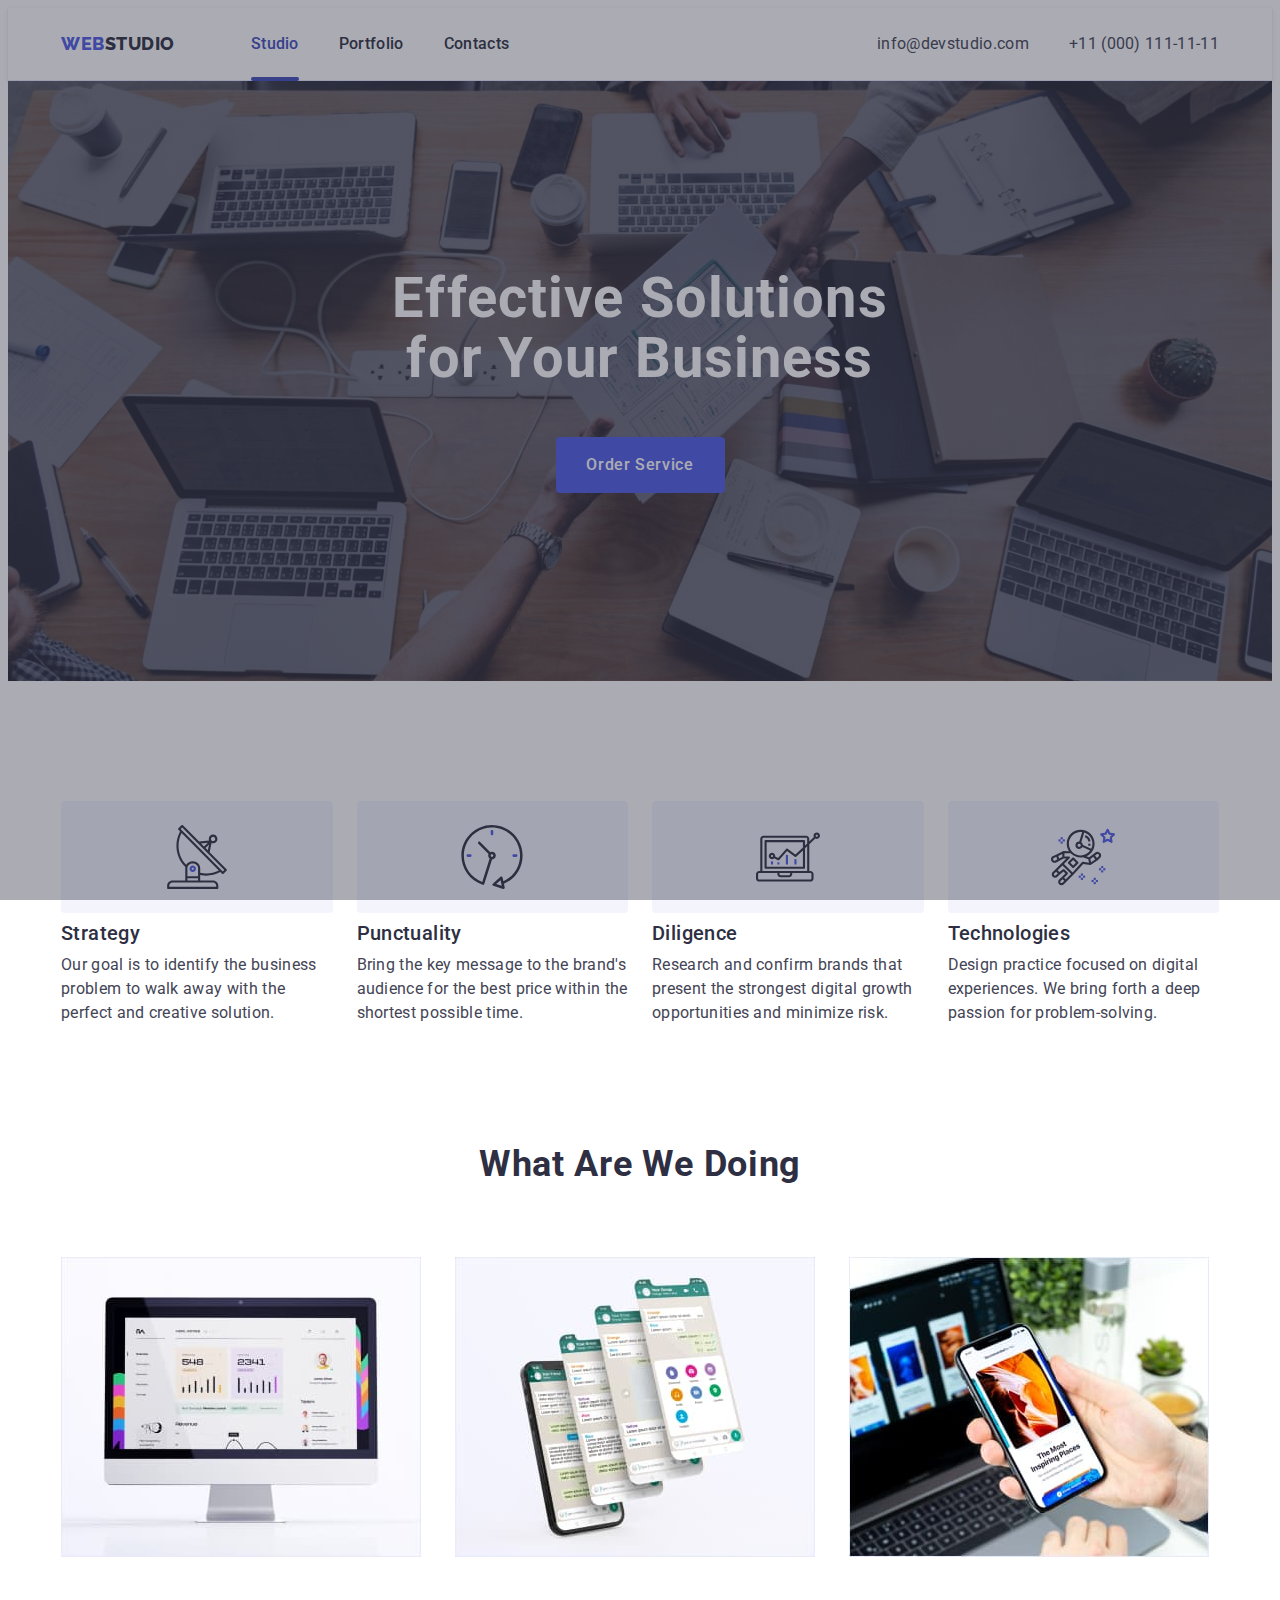
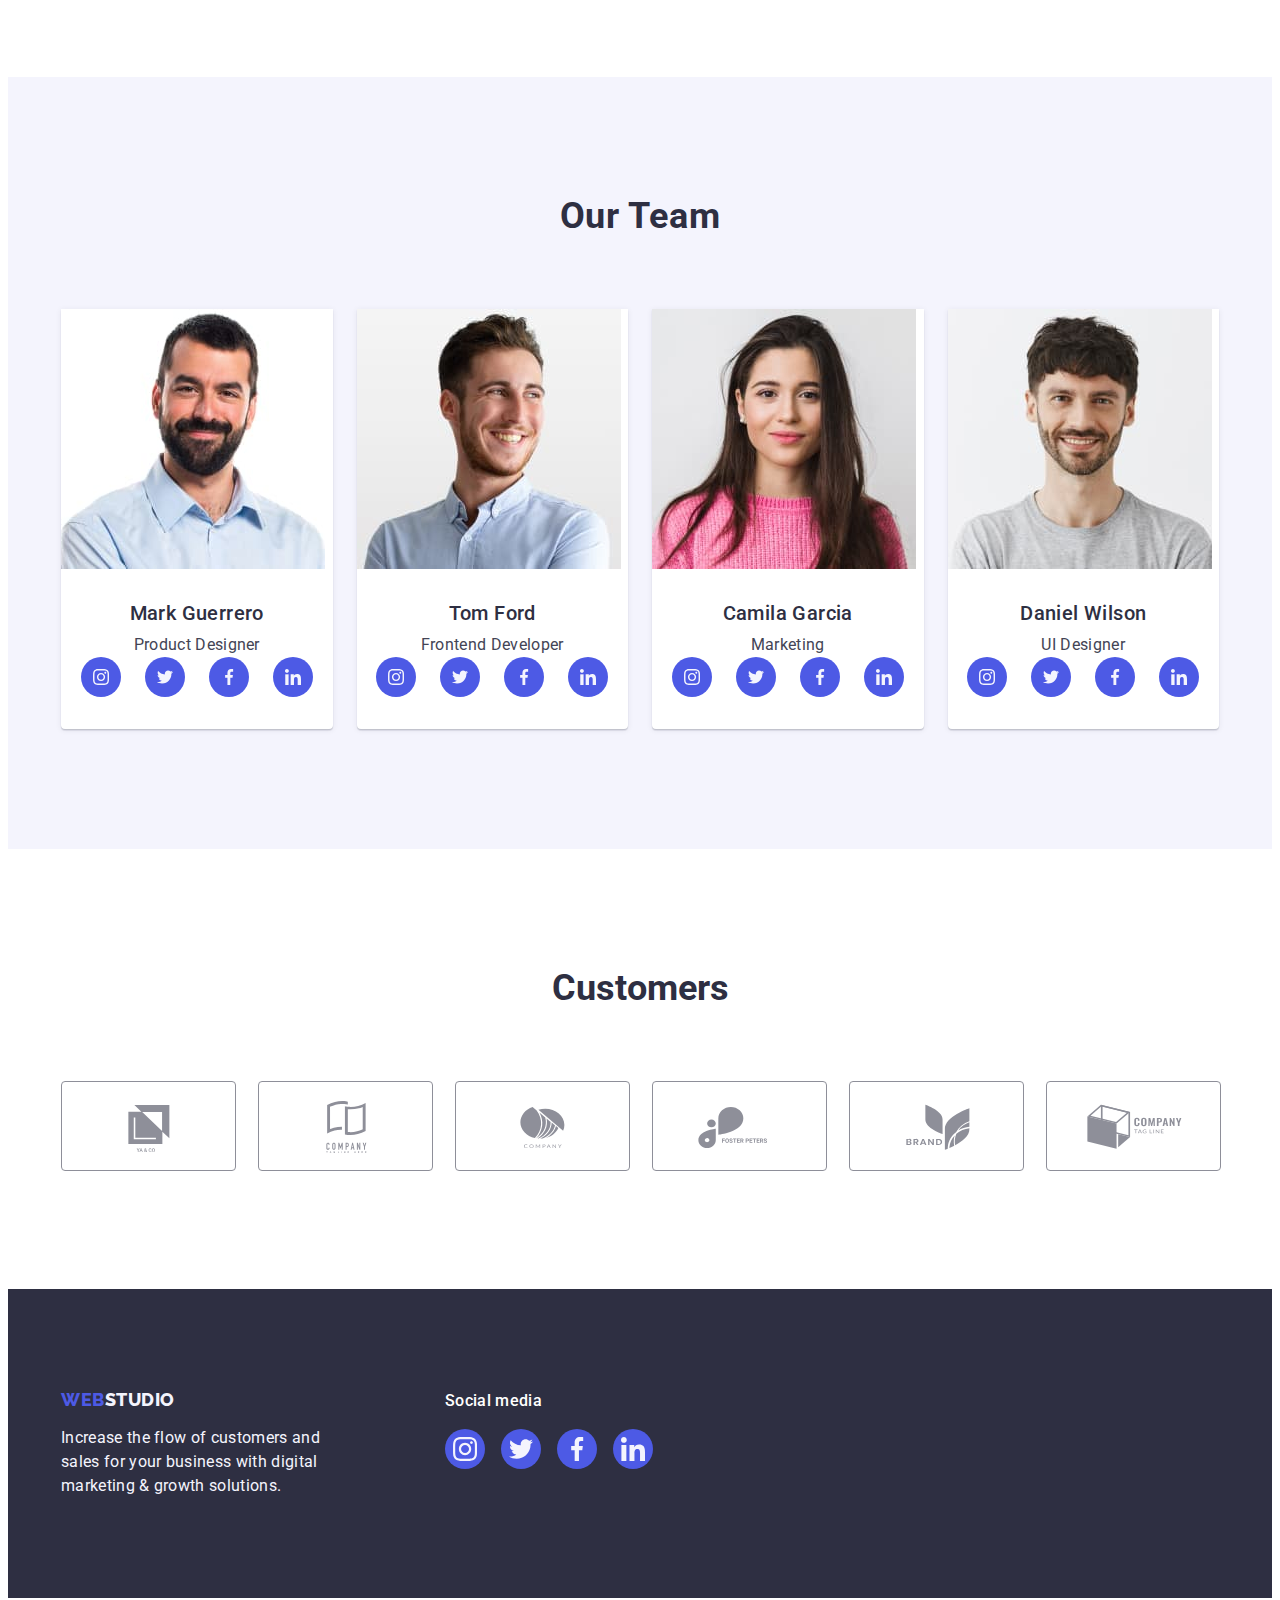
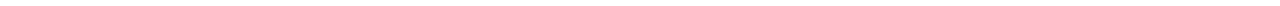
==== index.html @ a1dbe97d "save" ====
<!DOCTYPE html>
<html lang="en">

<head>
    <meta charset="UTF-8">
    <meta name="viewport" content="width=device-width, initial-scale=1.0">
    <link rel="stylesheet" href="https://cdnjs.cloudflare.com/ajax/libs/modern-normalize/2.0.0/modern-normalize.min.css"
        integrity="sha512-4xo8blKMVCiXpTaLzQSLSw3KFOVPWhm/TRtuPVc4WG6kUgjH6J03IBuG7JZPkcWMxJ5huwaBpOpnwYElP/m6wg=="
        crossorigin="anonymous" referrerpolicy="no-referrer" />
    <link rel="stylesheet" href="./css/styles.css" type="text/css">
    <link rel="preconnect" href="https://fonts.googleapis.com">
    <link rel="preconnect" href="https://fonts.gstatic.com" crossorigin>
    <link
        href="https://fonts.googleapis.com/css2?family=Raleway:wght@800&family=Roboto:wght@400;500;700;900&display=swap"
        rel="stylesheet">
    <title>Homework1</title>
</head>

<body class="body">
    <header class="header">
        <div class="div container">
            <nav class="nav">
                <a class="logotype link" href="./index.html">Web<span class="spantwo">Studio</span>
                </a>
                <ul class="list menu">
                    <li><a class="studio link current" href="./index.html">Studio</a></li>
                    <li><a class="headerlink link " href="./portfolio.html">Portfolio</a></li>
                    <li><a class="headerlink link" href="">Contacts</a></li>
                </ul>
            </nav>
            <address class="address">
                <ul class="connection list">
                    <li><a class="mail link" href="mailto:info@devstudio.com">info@devstudio.com</a></li>
                    <li><a class="mail link" href="tel:+110001111111">+11 (000) 111-11-11</a></li>
                </ul>
            </address>
        </div>
    </header>
    <main>
        <section class="sectionone">
            <div class="container">
                <h1 class="titleone">Effective Solutions
                    for Your Business</h1>
                <button class="button" type="submit" data-modal-open> Order Service</button>
            </div>
        </section>
        <section class="sectiontwo">
            <div class="container">
                <h2 class="visually-hidden"> Action plan</h2>
                <ul class="planlist list">
                    <li class="listone">
                        <div class="divtwo">
                            <svg class="svg" width="64" height="64">
                                <use href="./images/icons.svg#icon-antenna-1"></use>
                            </svg>
                        </div>
                        <h3 class="titletwo">Strategy</h3>
                        <p class="listparagraph">Our goal is to identify the business
                            problem to walk away with the perfect and
                            creative solution. </p>
                    </li>

                    <li class="listone">
                        <div class="divtwo">
                            <svg class="svg" width="64" height="64">
                                <use href="./images/icons.svg#icon-clock-1"></use>
                            </svg>
                        </div>
                        <h3 class="titletwo">Punctuality</h3>
                        <p class="listparagraph">Bring the key message to the brand's audience for the
                            best price within the shortest possible time.</p>
                    </li>

                    <li class="listone">
                        <div class="divtwo">
                            <svg class="svg" width="64" height="64">
                                <use href="./images/icons.svg#icon-diagram-1"></use>
                            </svg>
                        </div>
                        <h3 class="titletwo">Diligence</h3>
                        <p class="listparagraph">Research and confirm brands that present
                            the strongest digital growth opportunities
                            and minimize risk.</p>
                    </li>

                    <li class="listone">
                        <div class="divtwo">
                            <svg class="svg" width="64" height="64">
                                <use href="./images/icons.svg#icon-astronaut-1"></use>
                            </svg>
                        </div>
                        <h3 class="titletwo">Technologies</h3>
                        <p class="listparagraph">Design practice focused on digital experiences.
                            We bring forth a deep passion for problem-solving.</p>
                    </li>
                </ul>
            </div>
        </section>
        <section class="sectionthree">
            <div class="container">
                <h2 class="team">What are we doing</h2>
                <ul class="planlist list">
                    <li class="listik"><img class="img" src="./images/img1.jpg" alt="A description of what we do"
                            width="360" height="300"></li>
                    <li class="listik"><img class="img" src="./images/img2.jpg" alt="A description of what we do"
                            width="360" height="300"></li>
                    <li class="listik"><img class="img" src="./images/img3.jpg" alt="A description of what we do"
                            width="360" height="300"></li>
                </ul>
            </div>
        </section>
        <section class="sectionfour">
            <div class="container">
                <h2 class="team">Our Team</h2>
                <ul class="planlist list">
                    <li class="listitemtwo">
                        <img class="img" src="./images/MarkGuerrero.jpg" alt="Product Designer" width="264">
                        <div class="workers">

                            <h3 class="titlethree">Mark Guerrero</h3>
                            <p class="listparagraphtwo">Product Designer</p>
                            <ul class="sone">
                                <li class="soneone"> <a class="sonelink" href=""><svg class="sonesvg" height="16"
                                            width="16">
                                            <use href="./images/icons.svg#icon-instagram-2"></use>
                                        </svg></a></li>
                                <li class="soneone"> <a class="sonelink" href=""><svg class="sonesvg" height="16"
                                            width="16">
                                            <use href="./images/icons.svg#icon-twitter-1"></use>
                                        </svg></a></li>
                                <li class="soneone"> <a class="sonelink" href=""><svg class="sonesvg" height="16"
                                            width="16">
                                            <use href="./images/icons.svg#icon-facebook-1"></use>
                                        </svg></a></li>
                                <li class="soneone"> <a class="sonelink" href=""><svg class="sonesvg" height="16"
                                            width="16">
                                            <use href="./images/icons.svg#icon-linkedin-1"></use>
                                        </svg></a></li>
                            </ul>
                        </div>
                    </li>
                    <li class="listitemtwo">
                        <img class="img" src="./images/TomFord.jpg" alt="Frontend Developer" width="264">
                        <div class="workers">
                            <h3 class="titlethree">Tom Ford</h3>
                            <p class="listparagraphtwo"> Frontend Developer</p>
                            <ul class="sone">
                                <li class="soneone"> <a class="sonelink" href=""><svg class="sonesvg" height="16"
                                            width="16">
                                            <use href="./images/icons.svg#icon-instagram-2"></use>
                                        </svg></a></li>
                                <li class="soneone"> <a class="sonelink" href=""><svg class="sonesvg" height="16"
                                            width="16">
                                            <use href="./images/icons.svg#icon-twitter-1"></use>
                                        </svg></a></li>
                                <li class="soneone"> <a class="sonelink" href=""><svg class="sonesvg" height="16"
                                            width="16">
                                            <use href="./images/icons.svg#icon-facebook-1"></use>
                                        </svg></a></li>
                                <li class="soneone"> <a class="sonelink" href=""><svg class="sonesvg" height="16"
                                            width="16">
                                            <use href="./images/icons.svg#icon-linkedin-1"></use>
                                        </svg></a></li>
                            </ul>
                        </div>
                    </li>
                    <li class="listitemtwo">
                        <img class="img" src="./images/CamilaGarcia.jpg" alt="Marketing" width="264">
                        <div class="workers">
                            <h3 class="titlethree">Camila Garcia</h3>
                            <p class="listparagraphtwo">Marketing</p>
                            <ul class="sone">
                                <li class="soneone"> <a class="sonelink" href=""><svg class="sonesvg" height="16"
                                            width="16">
                                            <use href="./images/icons.svg#icon-instagram-2"></use>
                                        </svg></a></li>
                                <li class="soneone"> <a class="sonelink" href=""><svg class="sonesvg" height="16"
                                            width="16">
                                            <use href="./images/icons.svg#icon-twitter-1"></use>
                                        </svg></a></li>
                                <li class="soneone"> <a class="sonelink" href=""><svg class="sonesvg" height="16"
                                            width="16">
                                            <use href="./images/icons.svg#icon-facebook-1"></use>
                                        </svg></a></li>
                                <li class="soneone"> <a class="sonelink" href=""><svg class="sonesvg" height="16"
                                            width="16">
                                            <use href="./images/icons.svg#icon-linkedin-1"></use>
                                        </svg></a></li>
                            </ul>
                        </div>
                    </li>
                    <li class="listitemtwo">
                        <img class="img" src="./images/DanielWilson.jpg" alt="UI Designer" width="264">
                        <div class="workers">
                            <h3 class="titlethree">Daniel Wilson</h3>
                            <p class="listparagraphtwo">UI Designer</p>
                            <ul class="sone">
                                <li class="soneone"> <a class="sonelink" href=""><svg class="sonesvg" height="16"
                                            width="16">
                                            <use href="./images/icons.svg#icon-instagram-2"></use>
                                        </svg></a></li>
                                <li class="soneone"> <a class="sonelink" href=""><svg class="sonesvg" height="16"
                                            width="16">
                                            <use href="./images/icons.svg#icon-twitter-1"></use>
                                        </svg></a></li>
                                <li class="soneone"> <a class="sonelink" href=""><svg class="sonesvg" height="16"
                                            width="16">
                                            <use href="./images/icons.svg#icon-facebook-1"></use>
                                        </svg></a></li>
                                <li class="soneone"> <a class="sonelink" href=""><svg class="sonesvg" height="16"
                                            width="16">
                                            <use href="./images/icons.svg#icon-linkedin-1"></use>
                                        </svg></a></li>
                            </ul>
                        </div>
                    </li>
                </ul>
            </div>

        </section>
        <section class="section">
            <div class="container">
                <h2 class="cust">Customers</h2>
                <ul class="custul">
                    <li class="custlist"><a class="custlink" href=""> <svg class="custsvg" width="104" height="56">
                                <use href="./images/icons.svg#icon-Logo1"></use>
                            </svg></a>
                    </li>
                    <li class="custlist"><a class="custlink" href=""><svg class="custsvg" width="104" height="56">
                            <use href="./images/icons.svg#icon-Logo2"></use></svg>
                        </a>

                    </li>
                    <li class="custlist"><a class="custlink" href=""><svg class="custsvg" width="104" height="56">
                                <use href="./images/icons.svg#icon-Logo3"></use>
                            </svg></a>

                    </li>
                    <li class="custlist"><a class="custlink" href=""><svg class="custsvg" width="104" height="56">
                                <use href="./images/icons.svg#icon-Logo"></use>
                            </svg></a>

                    </li>
                    <li class="custlist"><a class="custlink" href=""><svg class="custsvg" width="104" height="56">
                        <use href="./images/icons.svg#icon-Logo5"></use>
                    </svg></a>
                      
                    </li>
                    <li class="custlist"><a class="custlink" href=""><svg class="custsvg" width="104" height="56">
                        <use href="./images/icons.svg#icon-Logo6"></use>
                    </svg></a>
                        
                    </li>
                </ul>
            </div>
        </section>
    </main>

    <footer class="foterstyle">
        <div class="foterdiv container ">
            <div class="okean">
            <a class="logotypetwo  link" href="./index.html">Web<span class="span">Studio</span></a>
            <p class="paragraph"> Increase the flow of customers and sales for your business with digital marketing &
                growth
                solutions.</p>
            </div>
        <div>
            <p class="meduza">Social media</p>
            <ul class="soneul">
                <li class="soneone"> <a class="sonelinktwo" href=""><svg class="sonesvg" height="24"
                            width="24">
                            <use href="./images/icons.svg#icon-instagram-2"></use>
                        </svg></a></li>
                <li class="soneone"> <a class="sonelinktwo" href=""><svg class="sonesvg" height="24"
                            width="24">
                            <use href="./images/icons.svg#icon-twitter-1"></use>
                        </svg></a></li>
                <li class="soneone"> <a class="sonelinktwo" href=""><svg class="sonesvg" height="24"
                            width="24">
                            <use href="./images/icons.svg#icon-facebook-1"></use>
                        </svg></a></li>
                <li class="soneone"> <a class="sonelinktwo" href=""><svg class="sonesvg" height="24"
                            width="24">
                            <use href="./images/icons.svg#icon-linkedin-1"></use>
                        </svg></a></li>
            </ul>
        </div>
    </div>
    </footer>
    <div class="divscript is-hiden" data-modal>
        <div class="modalwindow"></div>
    
</div>
</body>
<script src="./js/modal.js"></script>
</html>
---- css/styles.css ----
:root {
    --background-color: #FFFFFF;
}

.current::after {
    width: 100%;
    content: '';
    position: absolute;
    left: 0;
    bottom: -1px;
    height: 4px;
    background-color: #404bbf;
    border-radius: 2px;
}

div {
    padding: 0;
    margin: 0;
}

ul {
    padding: 0;
    margin: 0;
}

p {
    margin: 0;
}

h1 {
    margin: 0;
}

h2 {
    margin: 0;
}

h3 {
    margin: 0;
}

.body {
    background-color: #FFFFFF;
    color: #434455;
    font-family: "Roboto", sans-serif;
}

.foterstyle {
    background-color: #2e2f42;
    padding: 100px 0;
}

.logotype {
    font-size: 18px;
    font-style: normal;
    font-weight: 800;
    line-height: 1.17;
    letter-spacing: 0.03em;
    text-transform: uppercase;
    color: #4d5ae5;
    font-family: "Raleway", sans-serif;
    margin-right: 76px;
    position: relative;
}

.sectionone {
    background-color: #2e2f42;
    padding: 188px 0 188px;
    background-image: linear-gradient(rgba(46, 47, 66, 0.7), rgba(46, 47, 66, 0.7)), url(../images/officephoto.jpg);
    max-width: 1440px;
    background-repeat: no-repeat;
    background-position: center;
    background-size: cover;
    margin: 0 auto;


}

.titleone {
    font-size: 56px;
    font-style: normal;
    line-height: 1.07;
    letter-spacing: 0.02em;
    text-align: center;
    color: #ffffff;
    max-width: 496px;
    margin: 0 auto;
}

.button {
    background-color: #4d5ae5;
    font-weight: 500;
    font-size: 16px;
    line-height: 1.5;
    letter-spacing: 0.04em;
    color: #ffffff;
    cursor: pointer;
    font-family: "Roboto", sans-serif;
    display: block;
    min-width: 169px;
    height: 56px;
    border: none;
    border-radius: 4px;
    margin: 0 auto;
    margin-top: 48px;
    transition: background-color 250ms cubic-bezier(0.4, 0, 0.2, 1);


}

.button:hover {
    background-color: #404BBF
}

.button:focus {
    background-color: #404BBF
}


.titletwo {

    font-weight: 500;
    font-size: 20px;
    line-height: 1.2;
    letter-spacing: 0.02em;
    color: #2e2f42;
    margin-bottom: 8px;
}

.titlethree {
    font-weight: 500;
    font-size: 20px;
    line-height: 1.2;
    letter-spacing: 0.02em;
    color: #2e2f42;
    text-transform: capitalize;
    text-align: center;
    margin-bottom: 8px;
}

.divtwo {
    display: flex;
    align-items: center;
    justify-content: center;
    height: 112px;
    background-color: #f4f4fd;
    border-radius: 4px;
    margin-bottom: 8px;
}



.listparagraph {
    line-height: 1.5;
    letter-spacing: 0.02em;
    color: #434455;
    text-align: left;

}

.team {

    font-size: 36px;
    line-height: 1.11;
    text-align: center;
    letter-spacing: 0.02em;
    color: #2e2f42;
    text-transform: capitalize;
    margin-bottom: 72px;
}

.sectionfour {
    background-color: #F4F4FD;
    padding: 120px 0;
}

.listitemtwo {
    background-color: #ffffff;
    flex-basis: calc((100% - 72px) / 4);
    border-radius: 0px 0px 4px 4px;
    box-shadow: 0px 1px 6px rgba(46, 47, 66, 0.08), 0px 1px 1px rgba(46, 47, 66, 0.16), 0px 2px 1px rgba(46, 47, 66, 0.08);
    ;
}

.linktwo {
    font-weight: 500;
    line-height: 1.5;
    letter-spacing: 0.02em;
    color: #2e2f42;
}

.paragraph {
    line-height: 1.5;
    letter-spacing: 0.02em;
    color: #F4F4FD;
    max-width: 264px;
}

.span {
    color: #f4f4fd;
}

.list {
    list-style: none;
}

.spantwo {
    color: #2e2f42;
}

.headerlink {
    font-weight: 500;
    font-size: 16px;
    line-height: 1.5;
    letter-spacing: 0.02em;
    color: #2e2f42;
    padding: 24px 0 24px;
    display: block;

}

.headerlink:hover {
    color: #404bbf;
}

.headerlink:focus {
    color: #404bbf;
}

.address {
    font-style: normal;
    margin-left: auto;
}


.link {
    text-decoration: none;
}

.mail {
    font-size: 16px;
    line-height: 1.5;
    letter-spacing: 0.02em;
    color: #434455;
    transition: color 250ms cubic-bezier(0.4, 0, 0.2, 1);
}



.mail:hover {
    color: #404bbf;
}

.mail:focus {
    color: #404bbf
}

.buttontwo {
    font-weight: 500;
    font-size: 16px;
    line-height: 1.5;
    letter-spacing: 0.04em;
    color: #4d5ae5;
    background-color: #F4F4FD;
    cursor: pointer;
    font-family: "Roboto", sans-serif;
    padding: 12px 24px;
    border: 1px solid #e7e9fc;
    border-radius: 4px;
}

.buttontwo:hover {
    color: #FFFFFF;
    background-color: #404BBF;
    border: 1px solid transparent;
}

.buttontwo:focus {
    color: #FFFFFF;
    background-color: #404BBF;
    border: 1px solid transparent;
}

.sectionfive {
    font-weight: 500;
    font-size: 20px;
    line-height: 1.2;
    letter-spacing: 0.02em;
    color: #2e2f42;
    margin-bottom: 8px;
}

.img {
    display: block;
}

.header {
    border-bottom: 1px solid #e7e9fc;
    box-shadow: 0px 2px 1px rgba(46, 47, 66, 0.08), 0px 1px 1px rgba(46, 47, 66, 0.16), 0px 1px 6px rgba(46, 47, 66, 0.08);
}

.div {
    display: flex;
    align-items: center;
}

.container {
    width: 1158px;
    margin: 0 auto;
    padding: 0 15px 0 15px;


}

.nav {
    display: flex;
    align-items: center;
}

.menu {
    display: flex;
    gap: 40px;

}

.connection {
    display: flex;
    gap: 40px;
}

.sectiontwo {
    padding: 120px 0;
}

.planlist {
    display: flex;
    gap: 24px;
}

.listone {
    flex-basis: calc((100% - 72px) / 4);
    padding: 0;
    margin: 0;
    list-style-type: none;
}

.sectionthree {
    padding-bottom: 120px;
}

.listik {
    flex-basis: calc((100% - 48px) / 3)
}

.workers {
    padding: 32px 0;
}

.logotypetwo {
    display: inline-block;
    font-size: 18px;
    font-style: normal;
    font-weight: 800;
    line-height: 1.17;
    letter-spacing: 0.03em;
    text-transform: uppercase;
    color: #4d5ae5;
    font-family: "Raleway", sans-serif;
    margin-bottom: 16px;

}

.headertwo {
    border-bottom: 1px solid #e7e9fc
}

.sectionsix {
    padding: 96px 0 120px 0;
}

.visually-hidden {
    position: absolute;
    width: 1px;
    height: 1px;
    margin: -1px;
    border: 0;
    padding: 0;
    white-space: nowrap;
    clip-path: inset(100%);
    clip: rect(0 0 0 0);
    overflow: hidden;
}

.listlist {
    display: flex;
    justify-content: center;
    gap: 24px;
    margin-bottom: 72px
}

.listitemt {
    flex-basis: calc((100% - 3 * 24px) / 4)
}

.containertwo {
    width: 1158px;
    margin: 0 auto;
    padding: 0 15px 0 15px;
}

.photolist {
    flex-wrap: wrap;
    display: flex;
    column-gap: 24px;
    row-gap: 48px;
}

.manyphotos {
    width: calc((100% - 48px) / 3);
}

.photocon {
    padding: 32px 16px;
    border: 1px solid #e7e9fc;
    border-top: none;
}

.display {
    display: flex;
}

.listparagraphtwo {
    line-height: 1.5;
    letter-spacing: 0.02em;
    color: #434455;
    text-align: center;
}

.studio {
    font-weight: 500;
    font-size: 16px;
    line-height: 1.5;
    letter-spacing: 0.02em;
    color: #2e2f42;
    padding: 24px 0 24px;
    display: block;
    color: #404bbf;
    position: relative;
    transition: color 250ms cubic-bezier(0.4, 0, 0.2, 1);
}

.sone {
    display: flex;
    justify-content: center;
    gap: 24px;
    list-style-type: none;
}
.soneul{display: flex;
    gap: 16px;
    list-style-type: none;
transition: background-color 250ms cubic-bezier(0.4, 0, 0.2, 1);}

.soneone {
    width: 40px;
    height: 40px;
    transition: background-color 250ms cubic-bezier(0.4, 0, 0.2, 1);
}

.sonelink {
    width: 100%;
    height: 100%;
    background-color: #4d5ae5;
    border-radius: 50%;
    display: flex;
    align-items: center;
    justify-content: center;
}

.sonelink:hover {
    background-color: #404bbf
}

.sonelink:focus {
    background-color: #404bbf
}

.sonesvg {
    fill: #f4f4fd;
}

.use {
    transition: background-color 250ms cubic-bezier(0.4, 0, 0.2, 1);
}

.section {
    padding: 120px 0;
}

.cust {
    font-size: 36px;
    line-height: 1.11;
    color: #2e2f42;
    margin-bottom: 72px;
    text-align: center;
}

.custul {
    display: flex;
    gap: 24px;
    list-style-type: none;
}

.custlist {
    width: calc((100% - 120px) / 6);
    height: 88px;
    transition: background-color 250ms cubic-bezier(0.4, 0, 0.2, 1);
}

.custlink {
    width: 100%;
    height: 100%;
    border: 1px solid #8e8f99;
    border-radius: 4px;
    display: flex;
    align-items: center;
    justify-content: center;
    color: #8e8f99;
}

.custlink:hover {
    border-color: #404bbf;
    color: #404bbf;
}

.custlink:focus {
    border-color: #404bbf;
    color: #404bbf;
}

.custsvg {
    fill: currentColor;
}

.foterdiv {
    display: flex;
    align-items: baseline;
  
}

.meduza {
    font-weight: 500;
    font-size: 16px;
    line-height: 1.5;
    letter-spacing: 0.02em;
    color: #FFFFFF;
    margin-bottom: 16px;
}

.center {text-align: center;}
.okean{margin-right: 120px;}
.sonelinktwo{ width: 100%;
    height: 100%;
    background-color: #4d5ae5;
    border-radius: 50%;
    display: flex;
    align-items: center;
    justify-content: center;}
    .sonelinktwo:focus{background-color: #31d0aa}
    .sonelinktwo:hover{background-color: #31d0aa}
    .divscript{position: fixed;
        top: 0;
        left: 0;
        width: 100%;
        height: 100%;
        background-color: rgba(46, 47, 66, 0.4);
        transition: opacity 250ms cubic-bezier(0.4, 0, 0.2, 1), visibility 250ms cubic-bezier(0.4, 0, 0.2, 1);
        }
        .modalwindow{width: 1440px;
        height: 677px;}
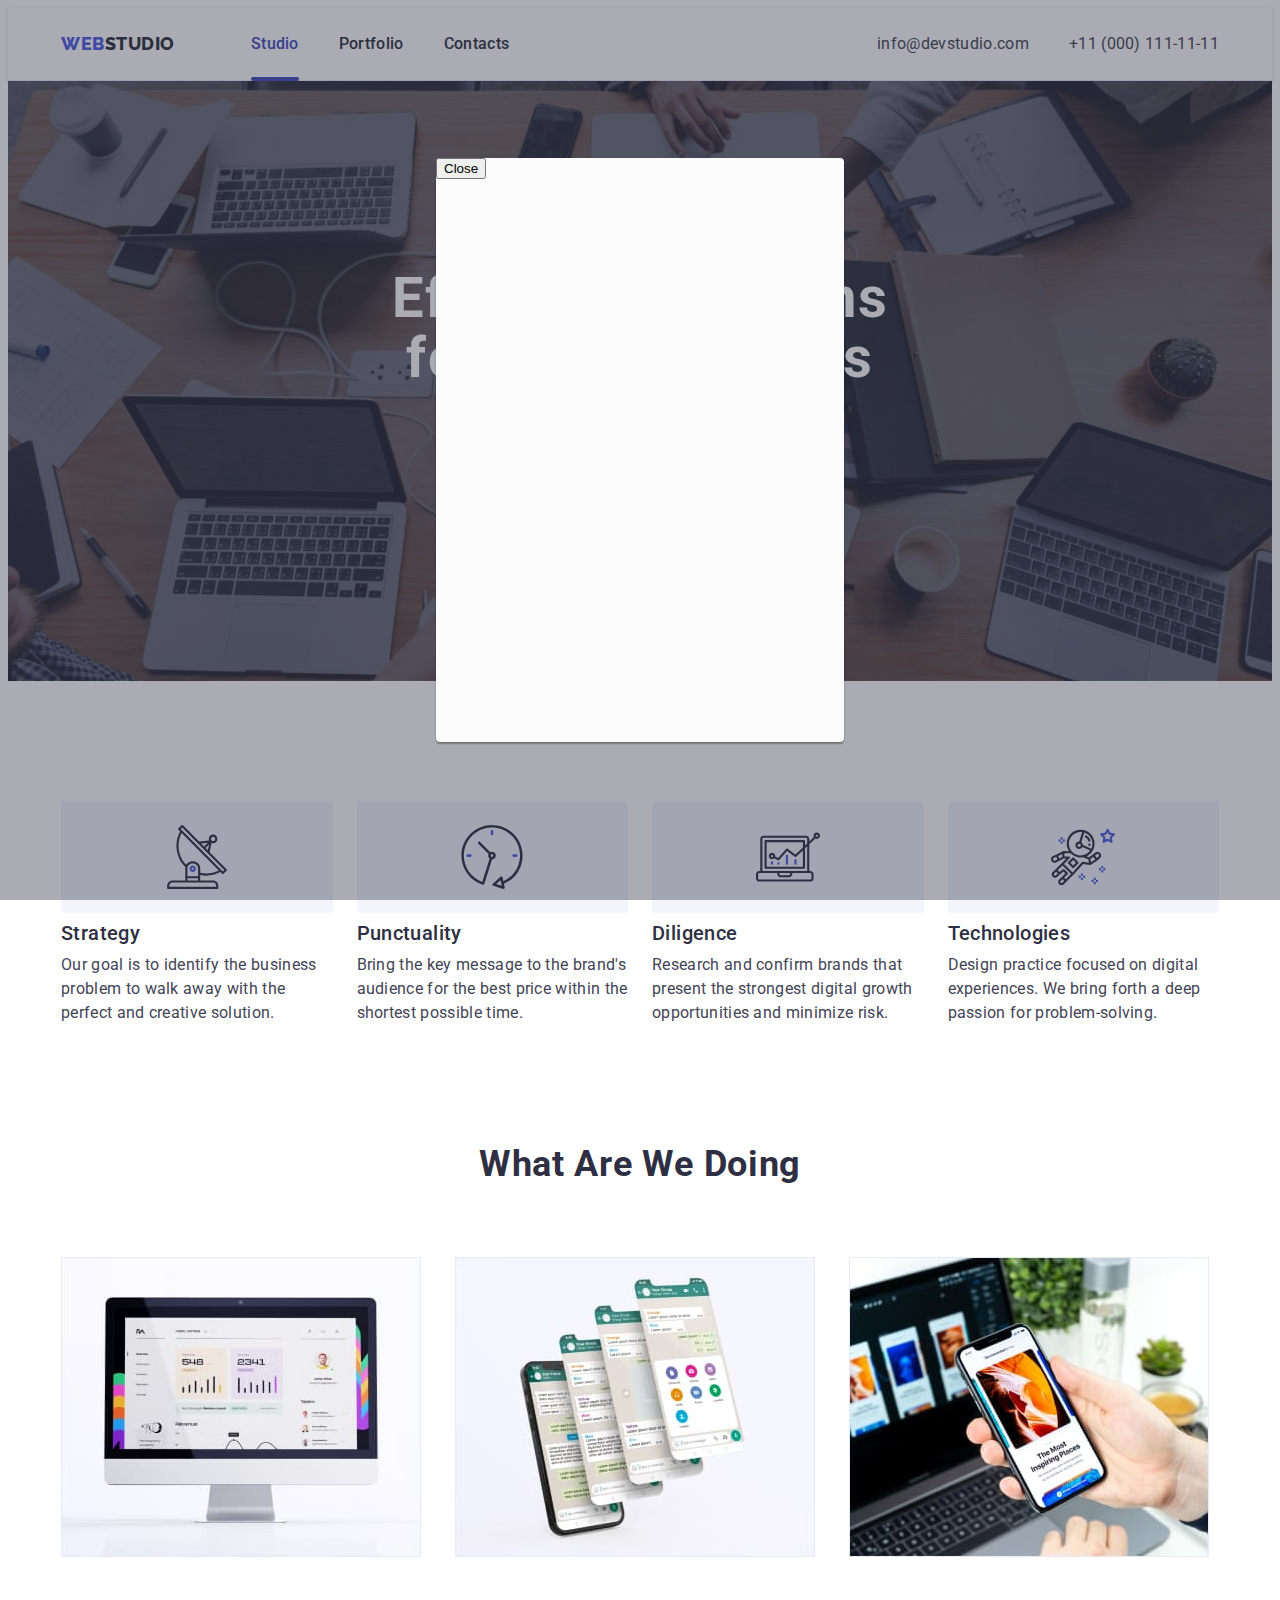
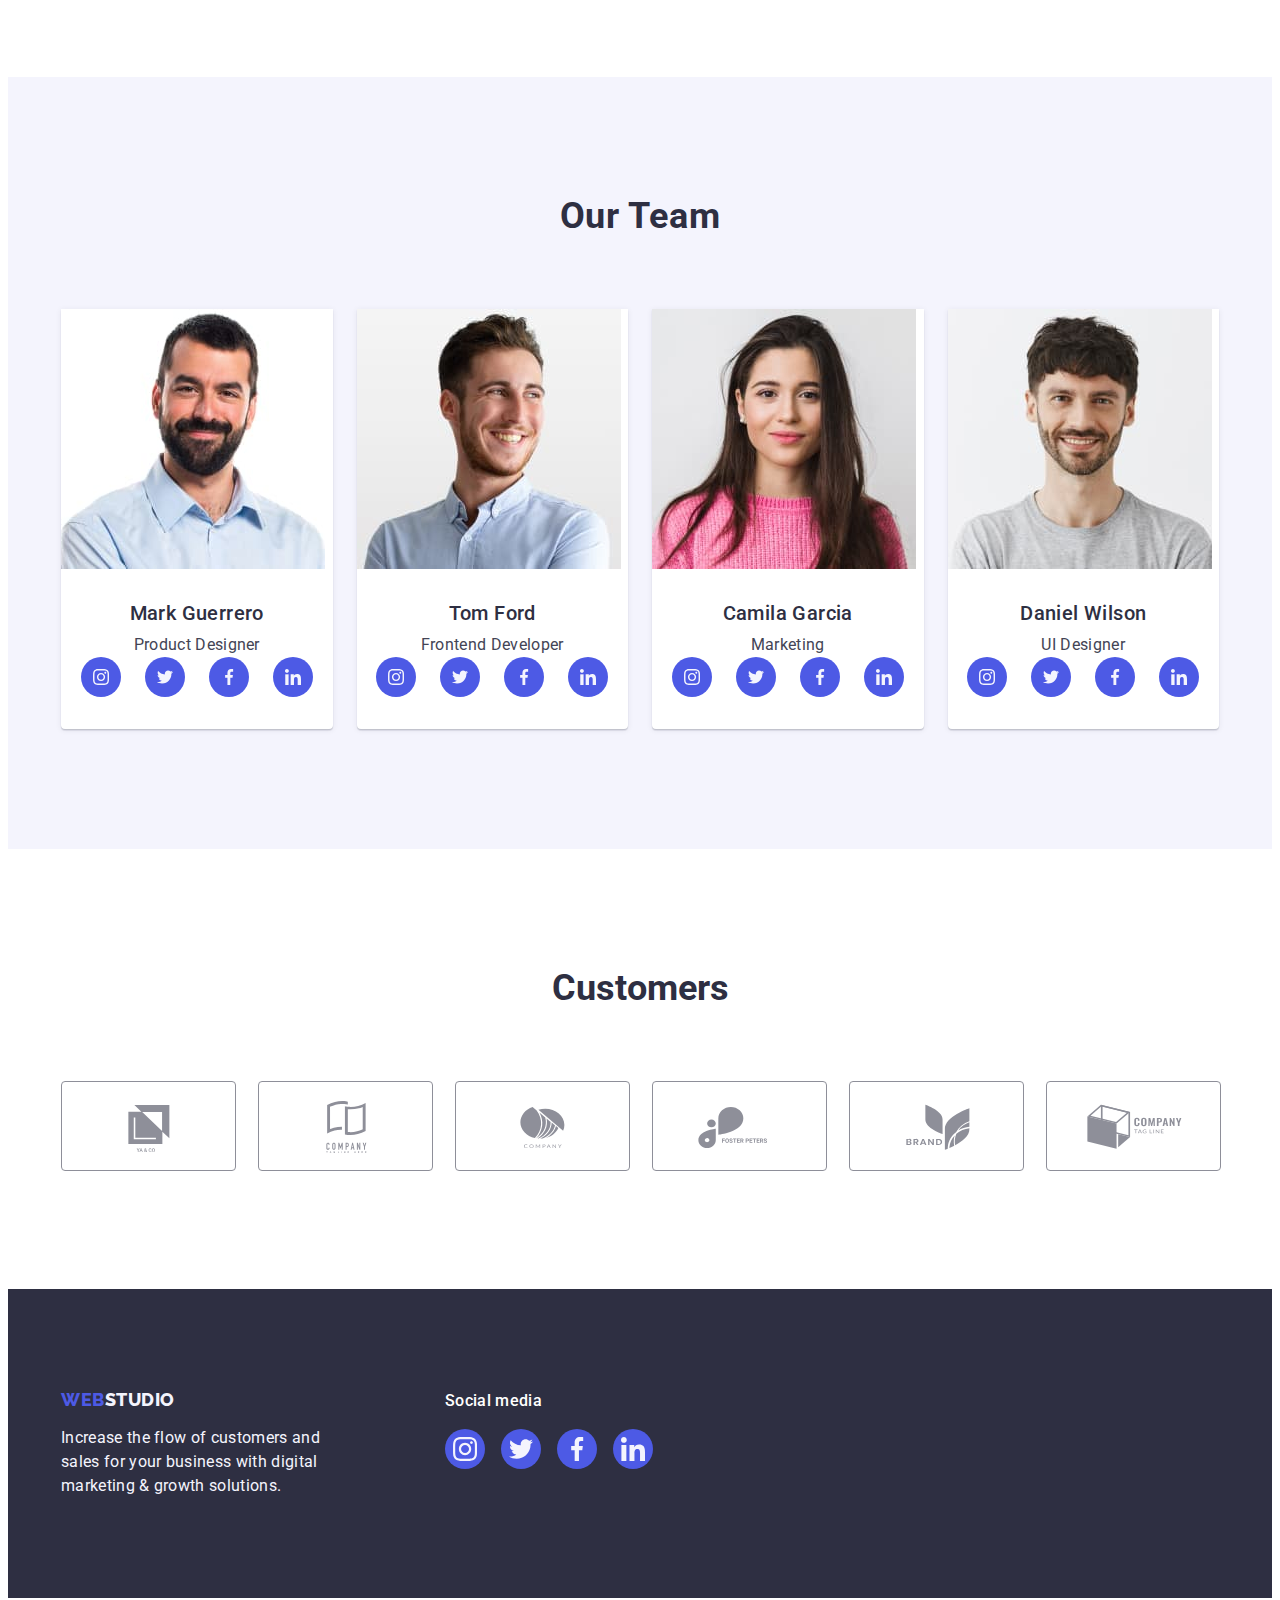
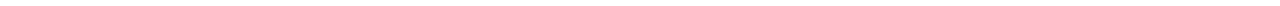
==== commit 8082dd7d: "save" ====
--- a/index.html
+++ b/index.html
@@ -287,10 +287,11 @@
         </div>
     </div>
     </footer>
-    <div class="divscript is-hiden" data-modal>
-        <div class="modalwindow"></div>
+    <div class="divscript " data-modal >
+        <div class="modalwindow"><button type="button" data-modal-close>Close</button></div>
     
 </div>
+<script src="./js/modal.js"></script>
 </body>
-<script src="./js/modal.js"></script>
+
 </html>--- a/css/styles.css
+++ b/css/styles.css
@@ -575,5 +575,17 @@
         background-color: rgba(46, 47, 66, 0.4);
         transition: opacity 250ms cubic-bezier(0.4, 0, 0.2, 1), visibility 250ms cubic-bezier(0.4, 0, 0.2, 1);
         }
-        .modalwindow{width: 1440px;
-        height: 677px;}+        .modalwindow{width: 408px;
+        min-height: 584px;
+        position: absolute;
+        top: 50%;
+        left: 50%;
+        transform: translate(-50%, -50%) scale(1);
+        background: #fcfcfc;
+        box-shadow: 0px 1px 1px rgba(0, 0, 0, 0.14), 0px 1px 3px rgba(0, 0, 0, 0.12), 0px 2px 1px rgba(0, 0, 0, 0.2);
+        border-radius: 4px;
+        transition: transform 250ms cubic-bezier(0.4, 0, 0.2, 1);
+    }
+    .is-hiden{opacity: 0;
+        visibility: hidden;
+        pointer-events: none;}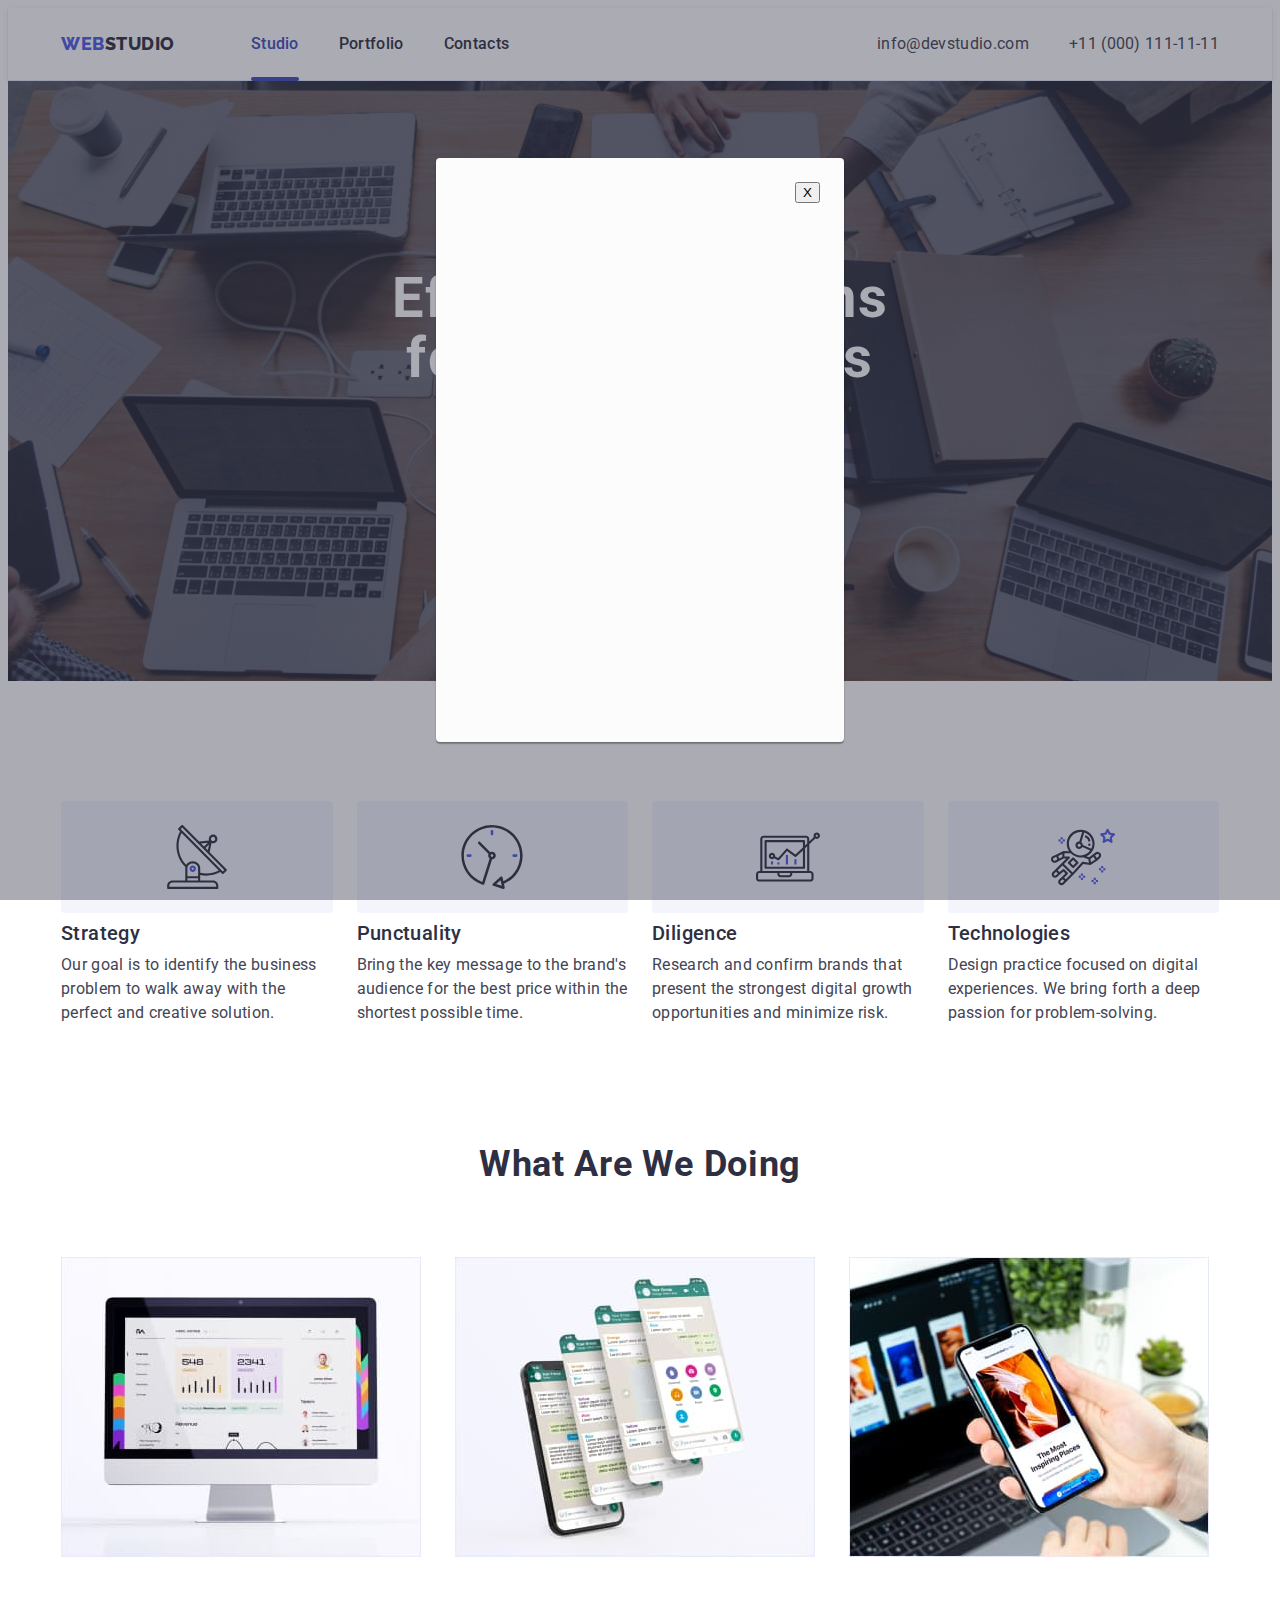
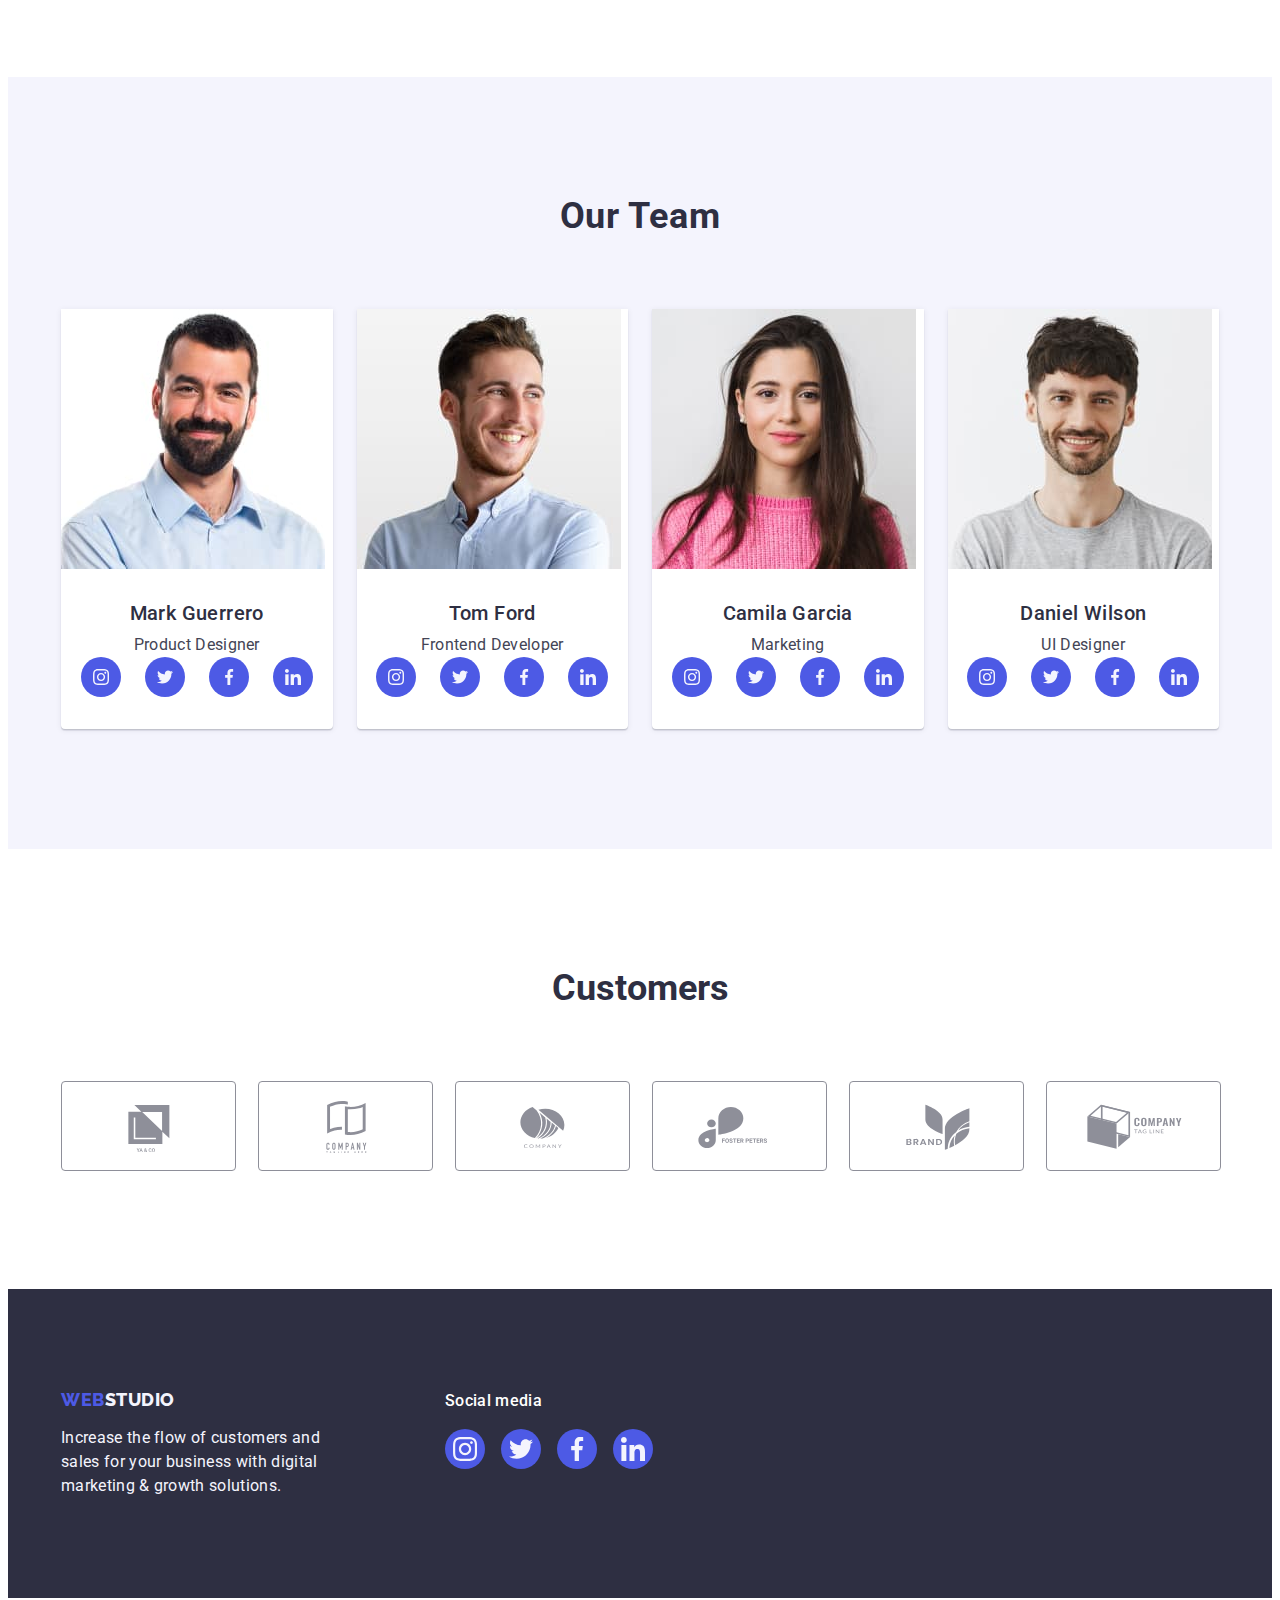
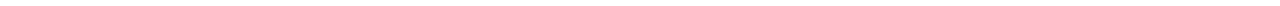
==== commit 9c854ab7: "save" ====
--- a/index.html
+++ b/index.html
@@ -227,7 +227,8 @@
                             </svg></a>
                     </li>
                     <li class="custlist"><a class="custlink" href=""><svg class="custsvg" width="104" height="56">
-                            <use href="./images/icons.svg#icon-Logo2"></use></svg>
+                                <use href="./images/icons.svg#icon-Logo2"></use>
+                            </svg>
                         </a>
 
                     </li>
@@ -242,14 +243,14 @@
 
                     </li>
                     <li class="custlist"><a class="custlink" href=""><svg class="custsvg" width="104" height="56">
-                        <use href="./images/icons.svg#icon-Logo5"></use>
-                    </svg></a>
-                      
-                    </li>
-                    <li class="custlist"><a class="custlink" href=""><svg class="custsvg" width="104" height="56">
-                        <use href="./images/icons.svg#icon-Logo6"></use>
-                    </svg></a>
-                        
+                                <use href="./images/icons.svg#icon-Logo5"></use>
+                            </svg></a>
+
+                    </li>
+                    <li class="custlist"><a class="custlink" href=""><svg class="custsvg" width="104" height="56">
+                                <use href="./images/icons.svg#icon-Logo6"></use>
+                            </svg></a>
+
                     </li>
                 </ul>
             </div>
@@ -259,39 +260,37 @@
     <footer class="foterstyle">
         <div class="foterdiv container ">
             <div class="okean">
-            <a class="logotypetwo  link" href="./index.html">Web<span class="span">Studio</span></a>
-            <p class="paragraph"> Increase the flow of customers and sales for your business with digital marketing &
-                growth
-                solutions.</p>
-            </div>
-        <div>
-            <p class="meduza">Social media</p>
-            <ul class="soneul">
-                <li class="soneone"> <a class="sonelinktwo" href=""><svg class="sonesvg" height="24"
-                            width="24">
-                            <use href="./images/icons.svg#icon-instagram-2"></use>
-                        </svg></a></li>
-                <li class="soneone"> <a class="sonelinktwo" href=""><svg class="sonesvg" height="24"
-                            width="24">
-                            <use href="./images/icons.svg#icon-twitter-1"></use>
-                        </svg></a></li>
-                <li class="soneone"> <a class="sonelinktwo" href=""><svg class="sonesvg" height="24"
-                            width="24">
-                            <use href="./images/icons.svg#icon-facebook-1"></use>
-                        </svg></a></li>
-                <li class="soneone"> <a class="sonelinktwo" href=""><svg class="sonesvg" height="24"
-                            width="24">
-                            <use href="./images/icons.svg#icon-linkedin-1"></use>
-                        </svg></a></li>
-            </ul>
+                <a class="logotypetwo  link" href="./index.html">Web<span class="span">Studio</span></a>
+                <p class="paragraph"> Increase the flow of customers and sales for your business with digital marketing
+                    &
+                    growth
+                    solutions.</p>
+            </div>
+            <div>
+                <p class="meduza">Social media</p>
+                <ul class="soneul">
+                    <li class="soneone"> <a class="sonelinktwo" href=""><svg class="sonesvg" height="24" width="24">
+                                <use href="./images/icons.svg#icon-instagram-2"></use>
+                            </svg></a></li>
+                    <li class="soneone"> <a class="sonelinktwo" href=""><svg class="sonesvg" height="24" width="24">
+                                <use href="./images/icons.svg#icon-twitter-1"></use>
+                            </svg></a></li>
+                    <li class="soneone"> <a class="sonelinktwo" href=""><svg class="sonesvg" height="24" width="24">
+                                <use href="./images/icons.svg#icon-facebook-1"></use>
+                            </svg></a></li>
+                    <li class="soneone"> <a class="sonelinktwo" href=""><svg class="sonesvg" height="24" width="24">
+                                <use href="./images/icons.svg#icon-linkedin-1"></use>
+                            </svg></a></li>
+                </ul>
+            </div>
+        </div>
+    </footer>
+    <div class="divscript  " data-modal >
+        <div class="modalwindow">
+            <button class="btnclose" type="button" data-modal-close>X</button>
         </div>
     </div>
-    </footer>
-    <div class="divscript " data-modal >
-        <div class="modalwindow"><button type="button" data-modal-close>Close</button></div>
-    
-</div>
-<script src="./js/modal.js"></script>
+    <script src="./js/modal.js"></script>
 </body>
 
 </html>--- a/css/styles.css
+++ b/css/styles.css
@@ -455,10 +455,13 @@
     gap: 24px;
     list-style-type: none;
 }
-.soneul{display: flex;
+
+.soneul {
+    display: flex;
     gap: 16px;
     list-style-type: none;
-transition: background-color 250ms cubic-bezier(0.4, 0, 0.2, 1);}
+    transition: background-color 250ms cubic-bezier(0.4, 0, 0.2, 1);
+}
 
 .soneone {
     width: 40px;
@@ -477,11 +480,11 @@
 }
 
 .sonelink:hover {
-    background-color: #404bbf
+    background-color: #404bbf;
 }
 
 .sonelink:focus {
-    background-color: #404bbf
+    background-color: #404bbf;
 }
 
 .sonesvg {
@@ -544,7 +547,7 @@
 .foterdiv {
     display: flex;
     align-items: baseline;
-  
+
 }
 
 .meduza {
@@ -556,36 +559,63 @@
     margin-bottom: 16px;
 }
 
-.center {text-align: center;}
-.okean{margin-right: 120px;}
-.sonelinktwo{ width: 100%;
+.center {
+    text-align: center;
+}
+
+.okean {
+    margin-right: 120px;
+}
+
+.sonelinktwo {
+    width: 100%;
     height: 100%;
     background-color: #4d5ae5;
     border-radius: 50%;
     display: flex;
     align-items: center;
-    justify-content: center;}
-    .sonelinktwo:focus{background-color: #31d0aa}
-    .sonelinktwo:hover{background-color: #31d0aa}
-    .divscript{position: fixed;
-        top: 0;
-        left: 0;
-        width: 100%;
-        height: 100%;
-        background-color: rgba(46, 47, 66, 0.4);
-        transition: opacity 250ms cubic-bezier(0.4, 0, 0.2, 1), visibility 250ms cubic-bezier(0.4, 0, 0.2, 1);
-        }
-        .modalwindow{width: 408px;
-        min-height: 584px;
-        position: absolute;
-        top: 50%;
-        left: 50%;
-        transform: translate(-50%, -50%) scale(1);
-        background: #fcfcfc;
-        box-shadow: 0px 1px 1px rgba(0, 0, 0, 0.14), 0px 1px 3px rgba(0, 0, 0, 0.12), 0px 2px 1px rgba(0, 0, 0, 0.2);
-        border-radius: 4px;
-        transition: transform 250ms cubic-bezier(0.4, 0, 0.2, 1);
-    }
-    .is-hiden{opacity: 0;
-        visibility: hidden;
-        pointer-events: none;}+    justify-content: center;
+}
+
+.sonelinktwo:focus {
+    background-color: #31d0aa
+}
+
+.sonelinktwo:hover {
+    background-color: #31d0aa
+}
+
+.divscript {
+    position: fixed;
+    top: 0;
+    left: 0;
+    width: 100%;
+    height: 100%;
+    background-color: rgba(46, 47, 66, 0.4);
+    transition: opacity 250ms cubic-bezier(0.4, 0, 0.2, 1), visibility 250ms cubic-bezier(0.4, 0, 0.2, 1);
+}
+
+.modalwindow {
+    width: 408px;
+    min-height: 584px;
+    position: absolute;
+    top: 50%;
+    left: 50%;
+    transform: translate(-50%, -50%) scale(1);
+    background: #fcfcfc;
+    box-shadow: 0px 1px 1px rgba(0, 0, 0, 0.14), 0px 1px 3px rgba(0, 0, 0, 0.12), 0px 2px 1px rgba(0, 0, 0, 0.2);
+    border-radius: 4px;
+    transition: transform 250ms cubic-bezier(0.4, 0, 0.2, 1);
+}
+
+.is-hidden {
+    opacity: 0;
+    visibility: hidden;
+    pointer-events: none;
+}
+
+.btnclose {
+    position: absolute;
+    top: 24px;
+    right: 24px;
+}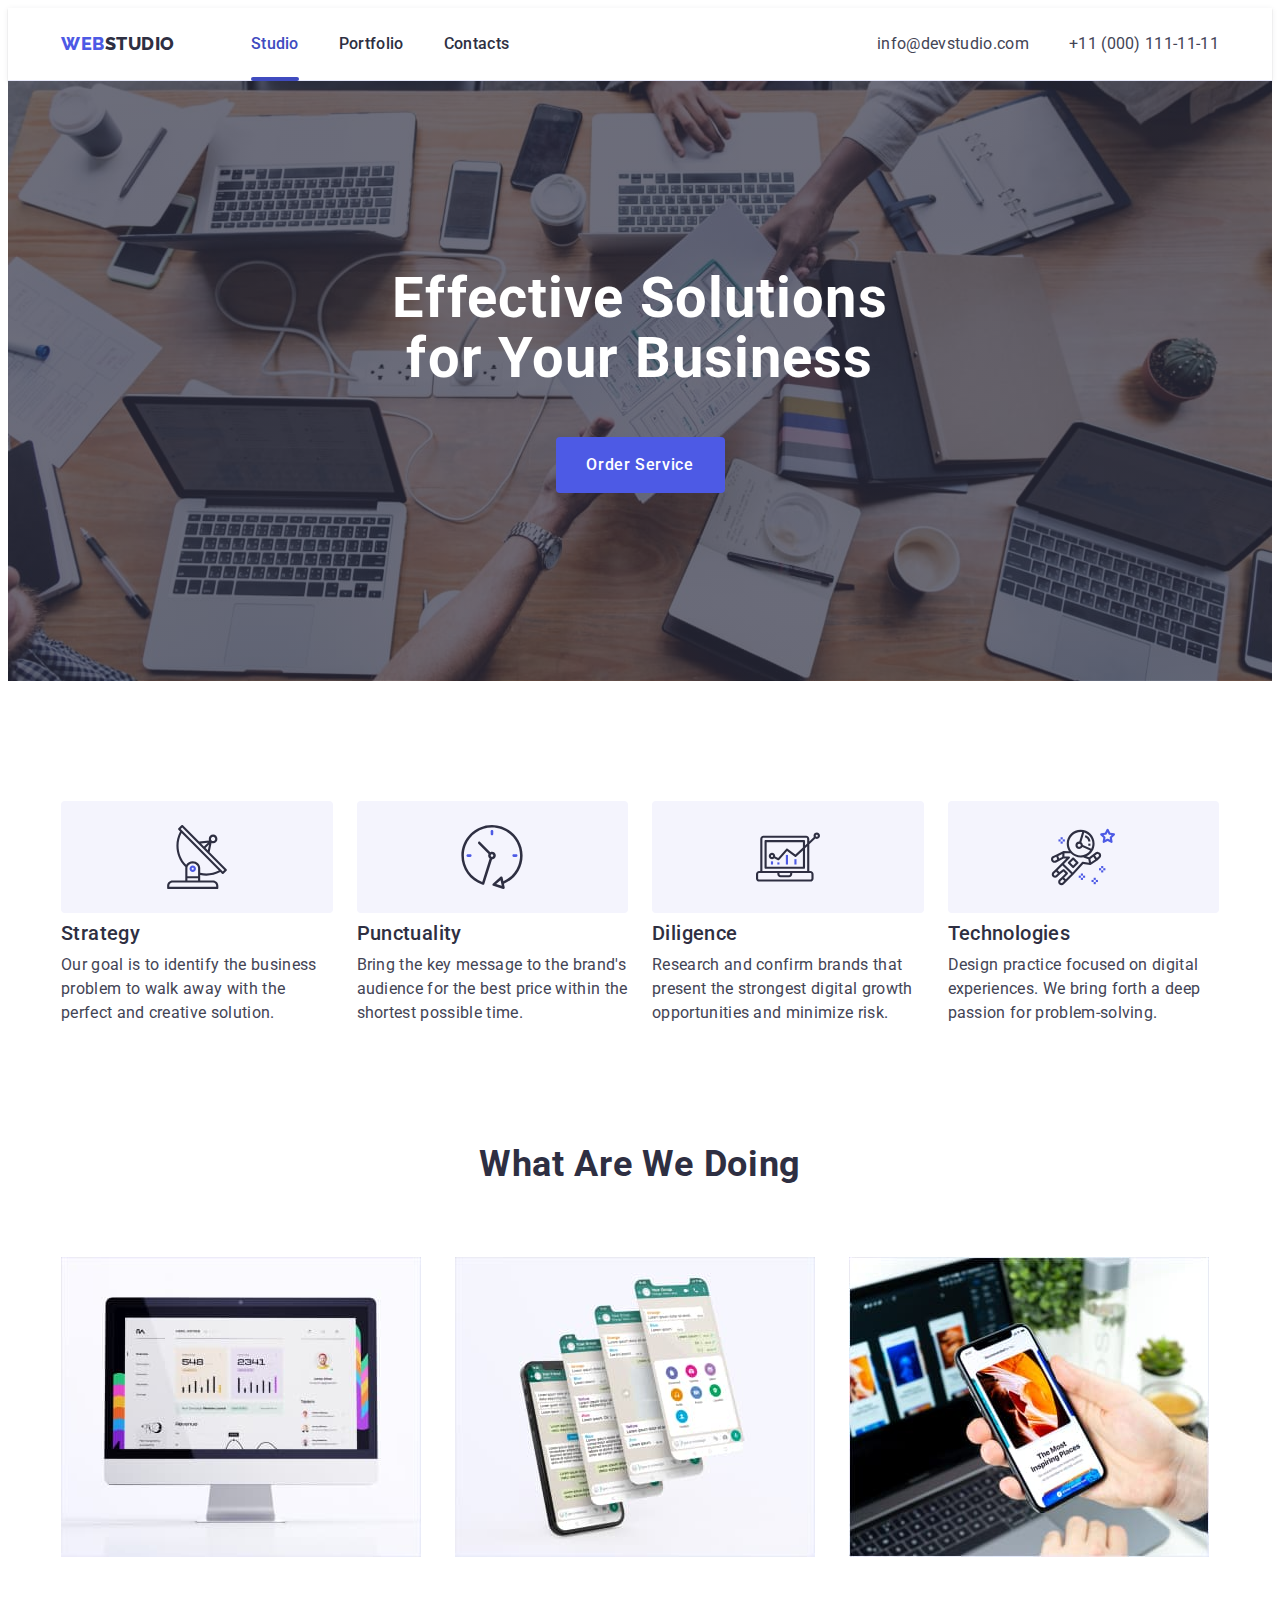
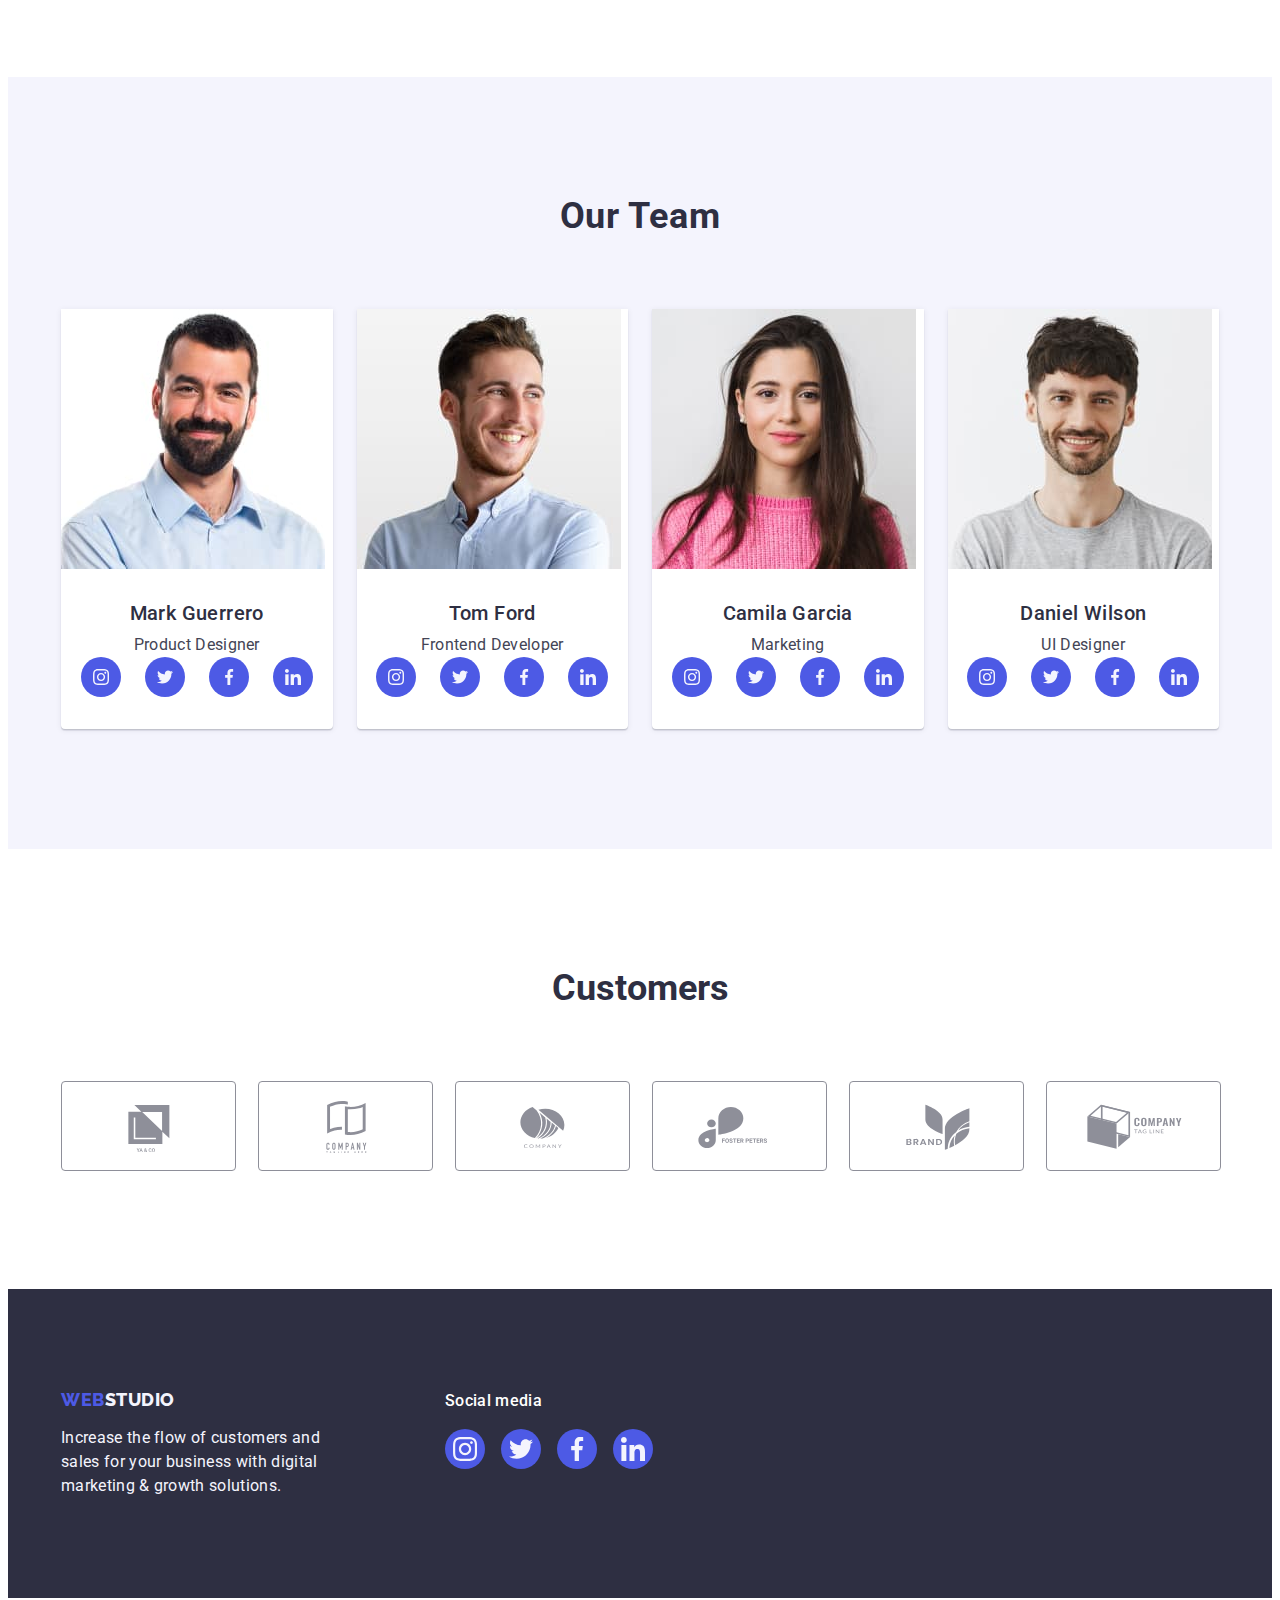
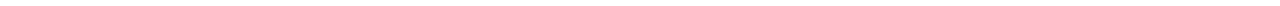
==== commit 2f10ea01: "Update index.html" ====
--- a/index.html
+++ b/index.html
@@ -285,7 +285,7 @@
             </div>
         </div>
     </footer>
-    <div class="divscript  " data-modal >
+    <div class="divscript is-hidden " data-modal >
         <div class="modalwindow">
             <button class="btnclose" type="button" data-modal-close>X</button>
         </div>
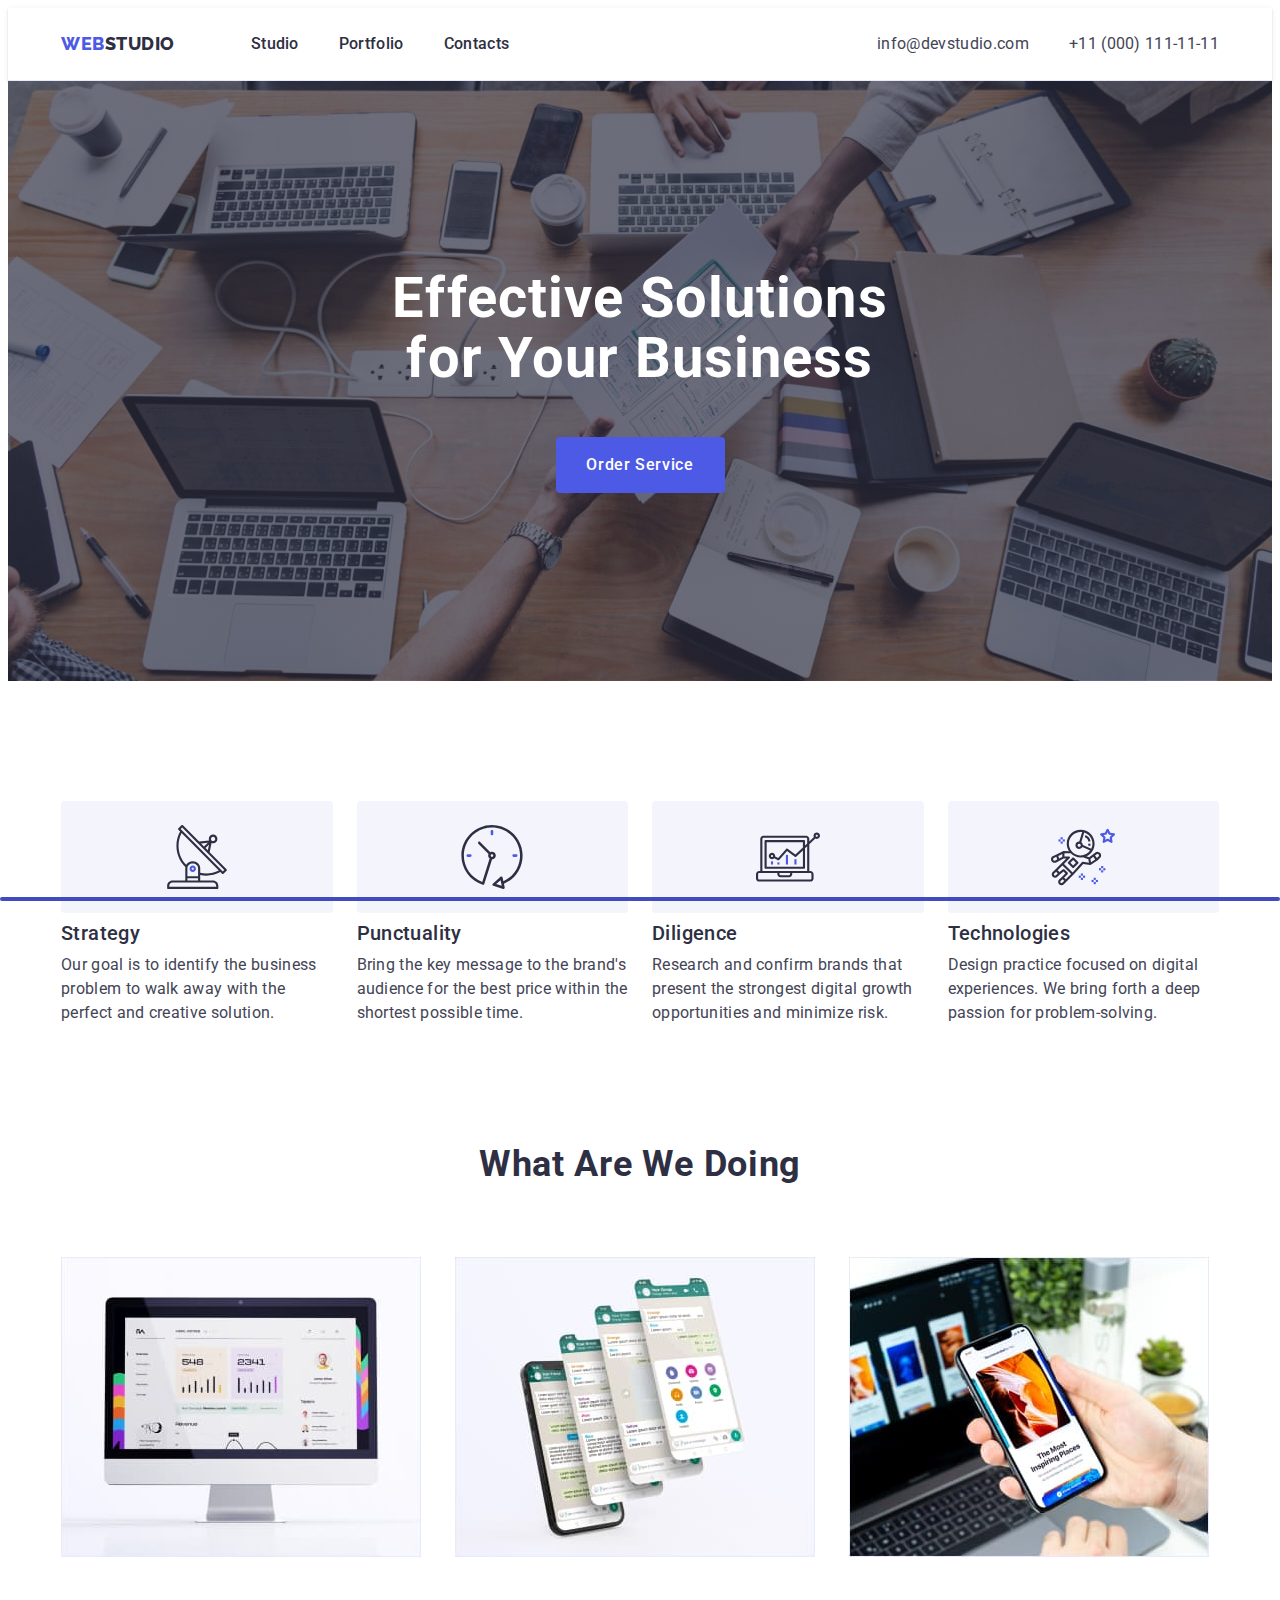
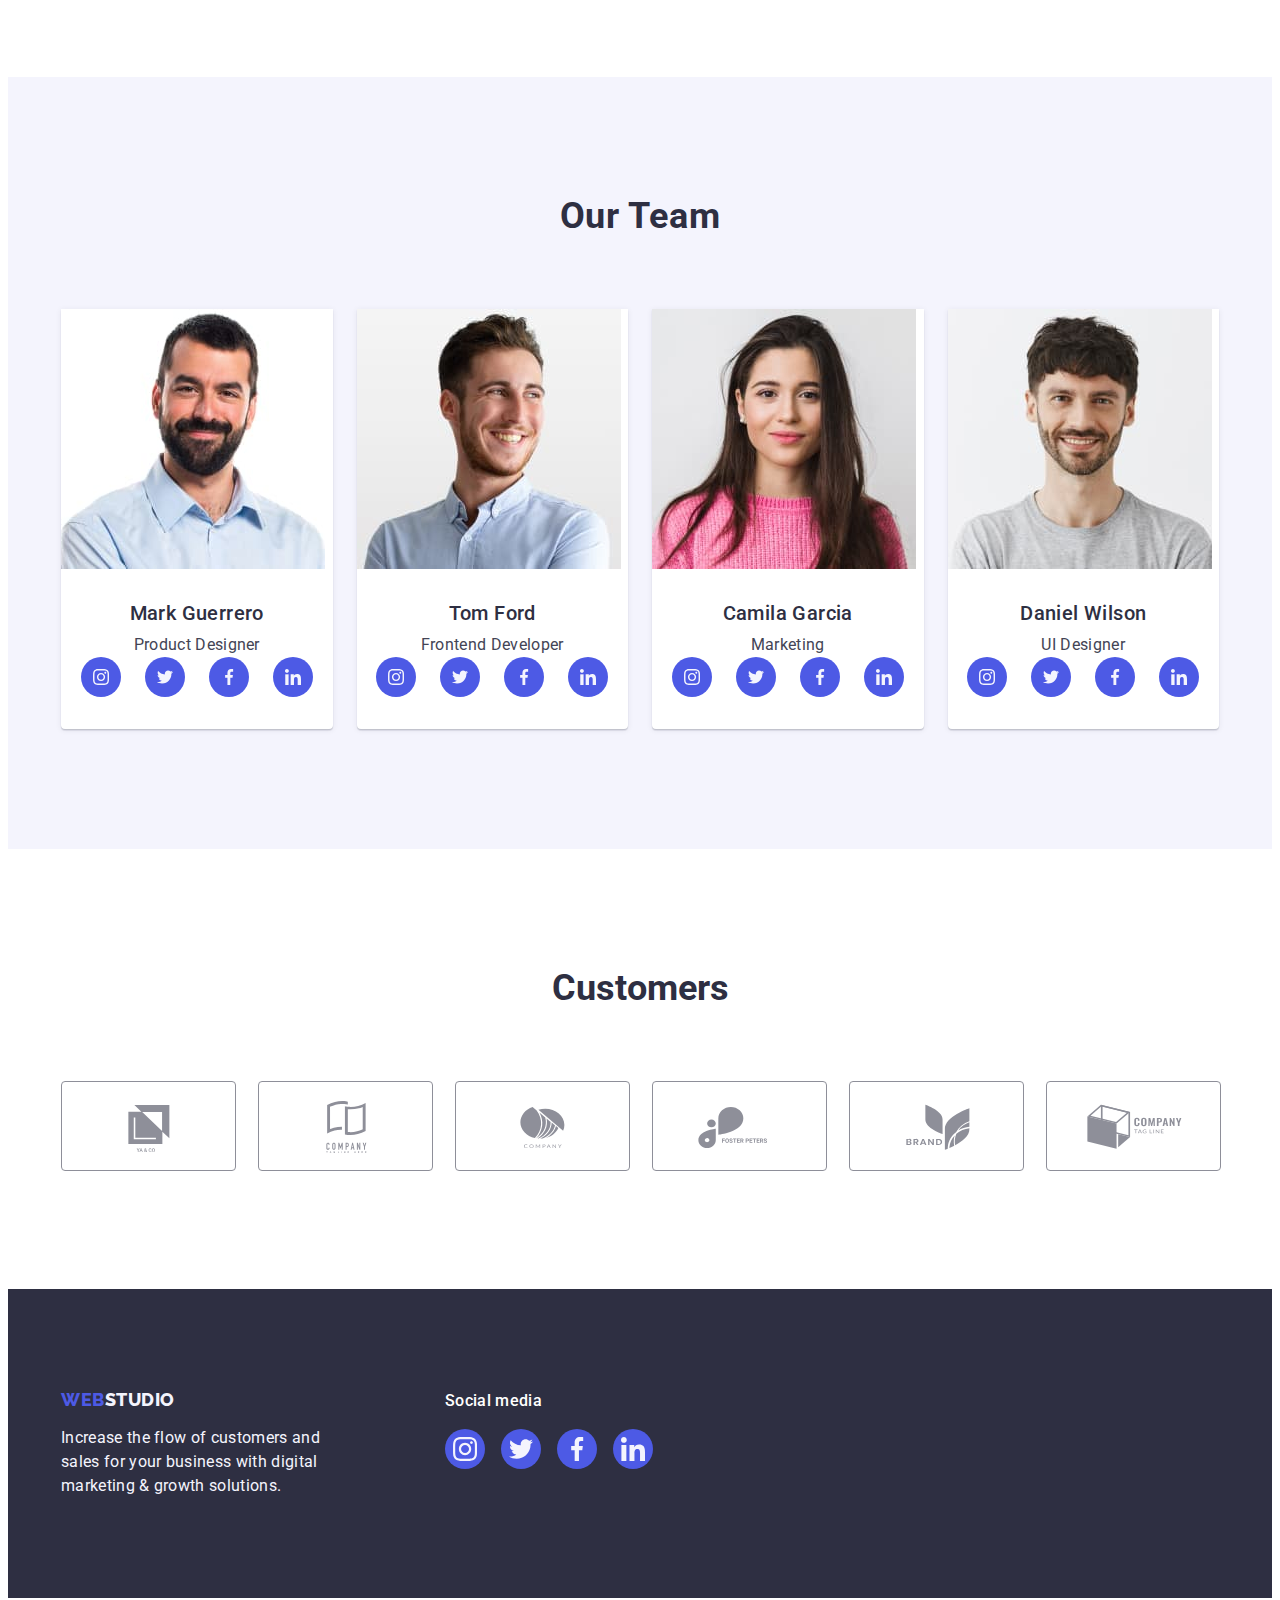
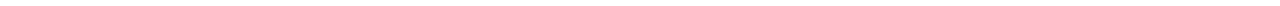
==== commit 3e0a4924: "save" ====
--- a/index.html
+++ b/index.html
@@ -23,7 +23,7 @@
                 <a class="logotype link" href="./index.html">Web<span class="spantwo">Studio</span>
                 </a>
                 <ul class="list menu">
-                    <li><a class="studio link current" href="./index.html">Studio</a></li>
+                    <li><a class="headerlink link current" href="./index.html">Studio</a></li>
                     <li><a class="headerlink link " href="./portfolio.html">Portfolio</a></li>
                     <li><a class="headerlink link" href="">Contacts</a></li>
                 </ul>
@@ -287,7 +287,7 @@
     </footer>
     <div class="divscript is-hidden " data-modal >
         <div class="modalwindow">
-            <button class="btnclose" type="button" data-modal-close>X</button>
+            <button class="btnclose" type="button" data-modal-close><svg width="8" height="8" class="svgbtn"><use href="./images/icons.svg#icon-close"></use></svg></button>
         </div>
     </div>
     <script src="./js/modal.js"></script>
--- a/css/styles.css
+++ b/css/styles.css
@@ -11,6 +11,8 @@
     height: 4px;
     background-color: #404bbf;
     border-radius: 2px;
+    color: #404bbf;
+    display: block;
 }
 
 div {
@@ -158,6 +160,14 @@
 
 }
 
+.listparagraph:focus {
+    transform: translateY(0%)
+}
+
+.listparagraph:hover {
+    transform: translateY(0%)
+}
+
 .team {
 
     font-size: 36px;
@@ -216,6 +226,7 @@
     color: #2e2f42;
     padding: 24px 0 24px;
     display: block;
+    transition: color 250ms cubic-bezier(0.4, 0, 0.2, 1);
 
 }
 
@@ -242,6 +253,17 @@
     line-height: 1.5;
     letter-spacing: 0.02em;
     color: #434455;
+    transition: color 250ms cubic-bezier(0.4, 0, 0.2, 1);
+
+
+}
+
+.tel {
+    position: relative;
+    color: #404bbf;
+    font-size: 16px;
+    line-height: 1.5;
+    letter-spacing: 0.02em;
     transition: color 250ms cubic-bezier(0.4, 0, 0.2, 1);
 }
 
@@ -267,18 +289,22 @@
     padding: 12px 24px;
     border: 1px solid #e7e9fc;
     border-radius: 4px;
+    transition: color 250ms cubic-bezier(0.4, 0, 0.2, 1), background-color 250ms cubic-bezier(0.4, 0, 0.2, 1), border-color 250ms cubic-bezier(0.4, 0, 0.2, 1), box-shadow 250ms cubic-bezier(0.4, 0, 0.2, 1);
+    ;
 }
 
 .buttontwo:hover {
     color: #FFFFFF;
     background-color: #404BBF;
     border: 1px solid transparent;
+    box-shadow: 0px 3px 1px rgba(0, 0, 0, 0.1), 0px 2px 1px rgba(0, 0, 0, 0.08), 0px 2px 2px rgba(0, 0, 0, 0.12);
 }
 
 .buttontwo:focus {
     color: #FFFFFF;
     background-color: #404BBF;
     border: 1px solid transparent;
+    box-shadow: 0px 3px 1px rgba(0, 0, 0, 0.1), 0px 2px 1px rgba(0, 0, 0, 0.08), 0px 2px 2px rgba(0, 0, 0, 0.12);
 }
 
 .sectionfive {
@@ -417,6 +443,7 @@
 
 .manyphotos {
     width: calc((100% - 48px) / 3);
+    transition: box-shadow 250ms cubic-bezier(0.4, 0, 0.2, 1);
 }
 
 .photocon {
@@ -466,7 +493,7 @@
 .soneone {
     width: 40px;
     height: 40px;
-    transition: background-color 250ms cubic-bezier(0.4, 0, 0.2, 1);
+
 }
 
 .sonelink {
@@ -477,6 +504,7 @@
     display: flex;
     align-items: center;
     justify-content: center;
+    transition: background-color 250ms cubic-bezier(0.4, 0, 0.2, 1);
 }
 
 .sonelink:hover {
@@ -516,7 +544,7 @@
 .custlist {
     width: calc((100% - 120px) / 6);
     height: 88px;
-    transition: background-color 250ms cubic-bezier(0.4, 0, 0.2, 1);
+
 }
 
 .custlink {
@@ -528,6 +556,7 @@
     align-items: center;
     justify-content: center;
     color: #8e8f99;
+    transition: border-color 250ms cubic-bezier(0.4, 0, 0.2, 1), color 250ms cubic-bezier(0.4, 0, 0.2, 1);
 }
 
 .custlink:hover {
@@ -575,6 +604,8 @@
     display: flex;
     align-items: center;
     justify-content: center;
+    transition: background-color 250ms cubic-bezier(0.4, 0, 0.2, 1);
+    ;
 }
 
 .sonelinktwo:focus {
@@ -618,4 +649,82 @@
     position: absolute;
     top: 24px;
     right: 24px;
-}+    width: 24px;
+    height: 24px;
+    border-radius: 50%;
+    display: flex;
+    align-items: center;
+    justify-content: center;
+    background-color: #e7e9fc;
+    border: 1px solid rgba(0, 0, 0, 0.1);
+    padding: 0;
+    cursor: pointer;
+    transition: background-color 250ms cubic-bezier(0.4, 0, 0.2, 1), border 250ms cubic-bezier(0.4, 0, 0.2, 1);
+}
+
+.btnclose:hover {
+    background-color: #404bbf;
+    border: none;
+    fill: #ffffff;
+}
+
+.btnclose:focus {
+    background-color: #404bbf;
+    border: none;
+    fill: #ffffff;
+}
+
+.svgbtn {
+    transition: fill 250ms cubic-bezier(0.4, 0, 0.2, 1);
+}
+
+.portfolio::after {
+    position: absolute;
+    left: 0;
+    height: 4px;
+    bottom: -1px;
+    background-color: #404bbf;
+    border-radius: 2px;
+}
+
+.portfolio {
+    position: relative;
+    color: #404bbf;
+}
+
+.manyphotoslink {
+    display: block;
+    transition: box-shadow 250ms cubic-bezier(0.4, 0, 0.2, 1);
+}
+
+.manyphotoslink:hover {
+    box-shadow: 0px 1px 6px rgba(46, 47, 66, 0.08), 0px 1px 1px rgba(46, 47, 66, 0.16), 0px 2px 1px rgba(46, 47, 66, 0.08);
+    ;
+}
+
+.manyphotoslink:focus {
+    box-shadow: 0px 1px 6px rgba(46, 47, 66, 0.08), 0px 1px 1px rgba(46, 47, 66, 0.16), 0px 2px 1px rgba(46, 47, 66, 0.08);
+    ;
+}
+
+.portimg {
+    position: relative;
+    overflow: hidden;
+}
+
+.text {
+    position: absolute;
+    top: 0;
+    font-size: 16px;
+    line-height: 1.5;
+    letter-spacing: 0.02em;
+    color: #f4f4fd;
+    padding: 40px 32px;
+    background-color: #4d5ae5;
+    height: 100%;
+    width: 100%;
+    transform: translateY(100%);
+    transition: transform 250ms cubic-bezier(0.4, 0, 0.2, 1);
+}
+.text:hover{transform: translateY(0%);}
+.text:focus{transform: translateY(0%);}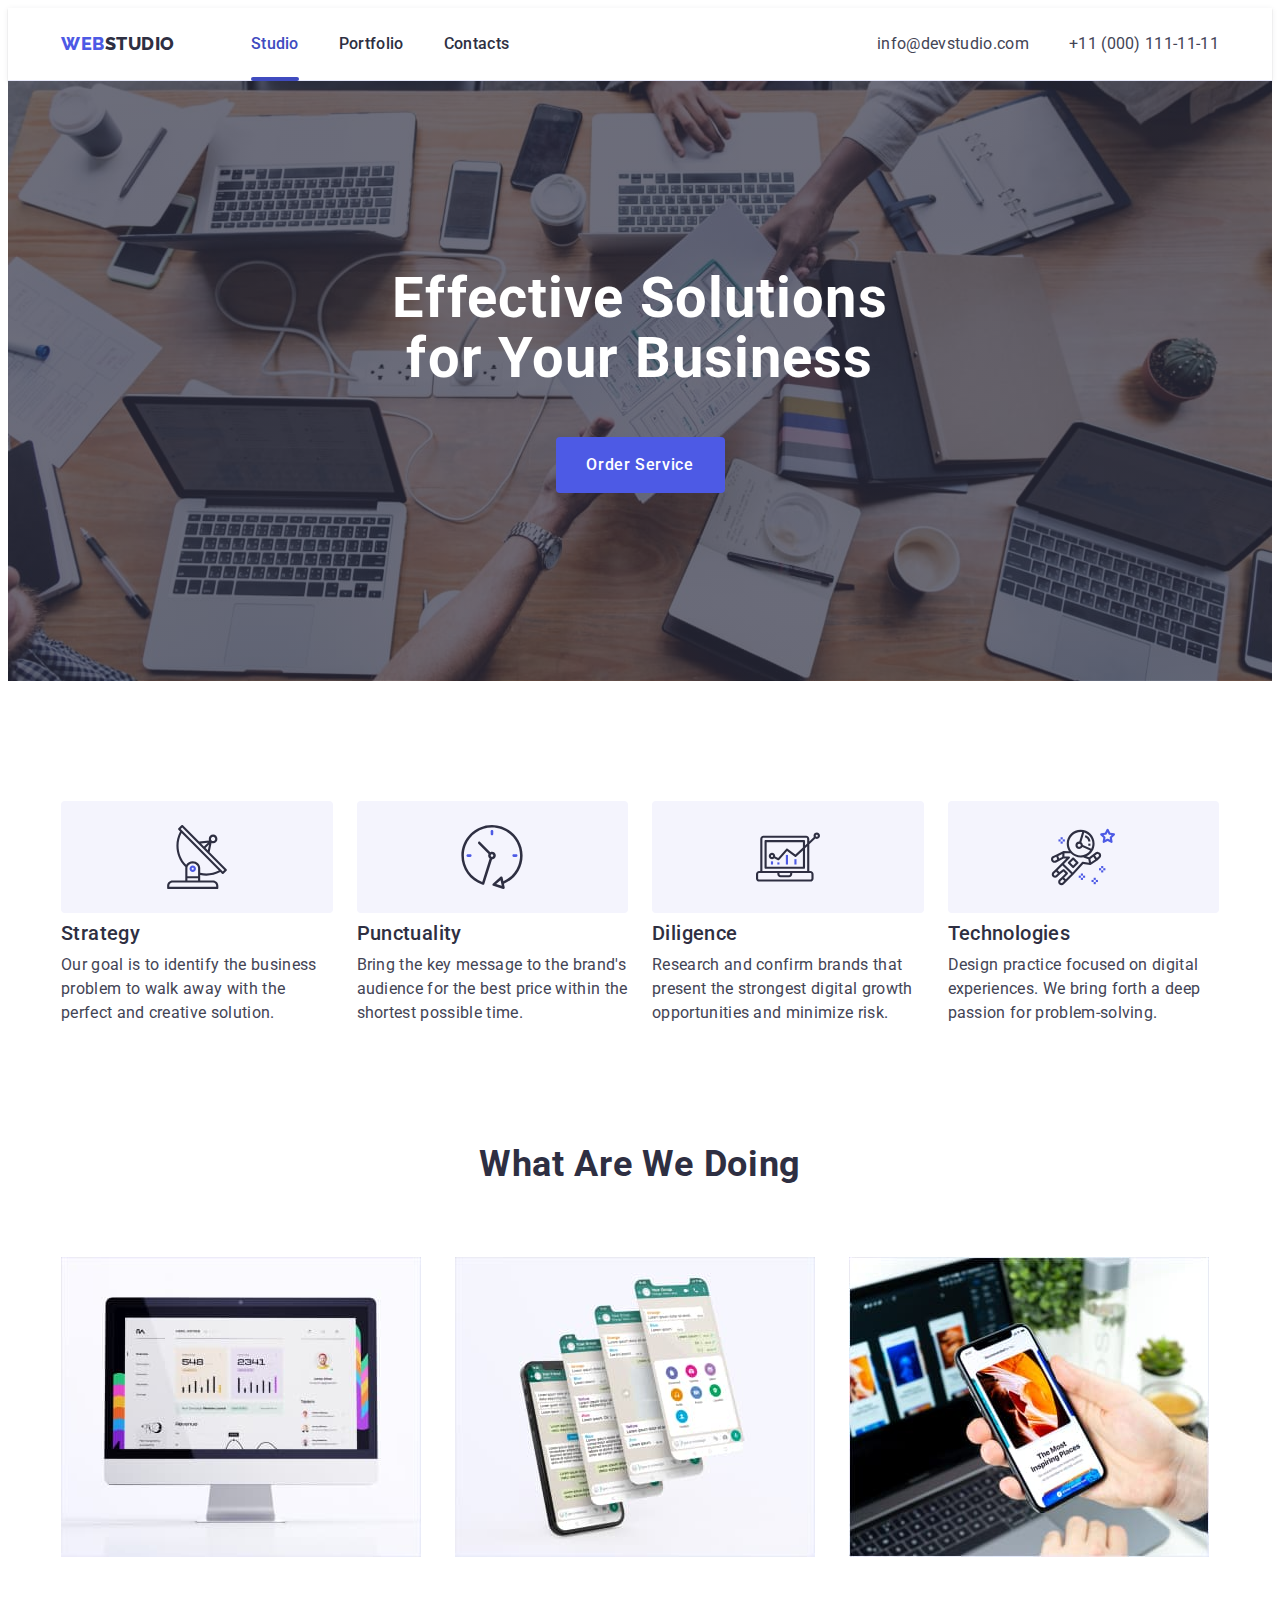
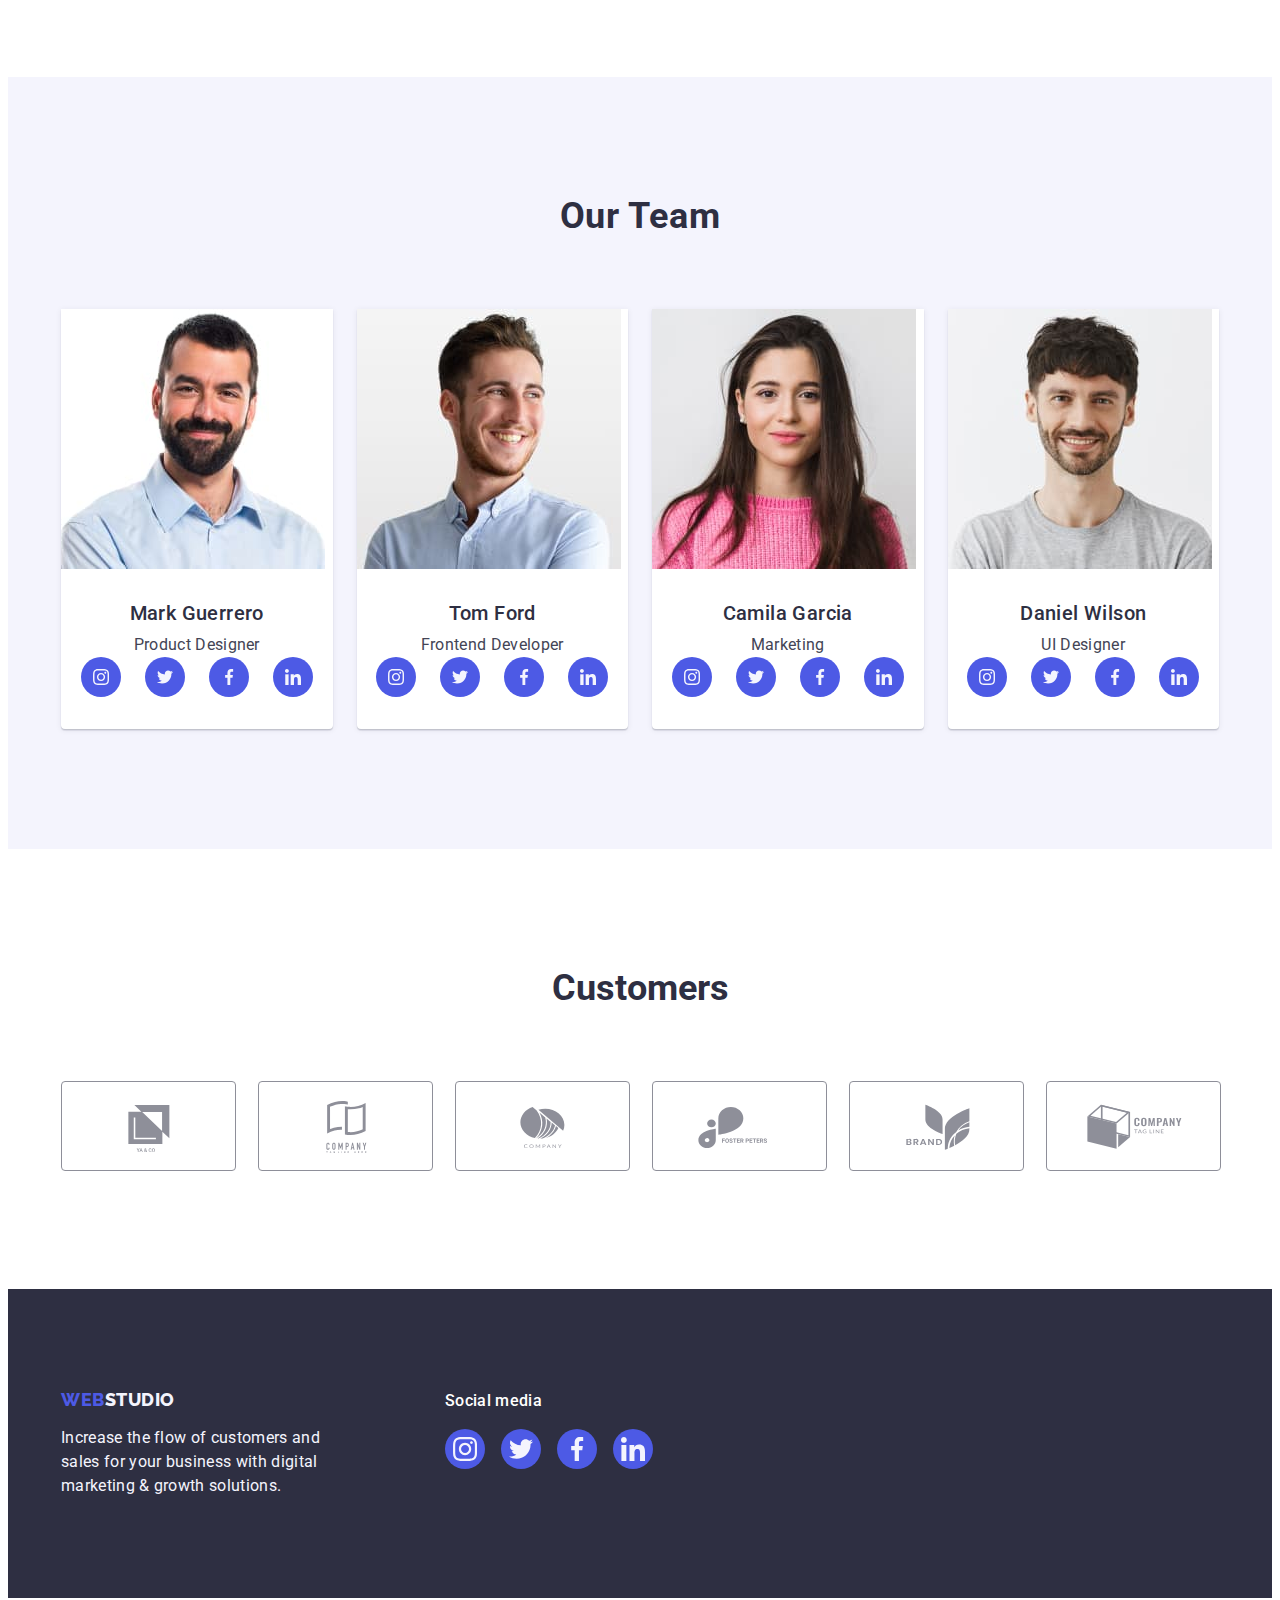
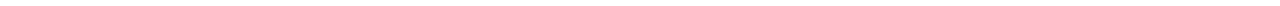
==== commit d603a54b: "Update index.html" ====
--- a/index.html
+++ b/index.html
@@ -23,7 +23,7 @@
                 <a class="logotype link" href="./index.html">Web<span class="spantwo">Studio</span>
                 </a>
                 <ul class="list menu">
-                    <li><a class="headerlink link current" href="./index.html">Studio</a></li>
+                    <li><a class="headerlink portfolio link current" href="./index.html">Studio</a></li>
                     <li><a class="headerlink link " href="./portfolio.html">Portfolio</a></li>
                     <li><a class="headerlink link" href="">Contacts</a></li>
                 </ul>
--- a/css/styles.css
+++ b/css/styles.css
@@ -11,8 +11,8 @@
     height: 4px;
     background-color: #404bbf;
     border-radius: 2px;
-    color: #404bbf;
     display: block;
+  
 }
 
 div {
@@ -228,6 +228,7 @@
     display: block;
     transition: color 250ms cubic-bezier(0.4, 0, 0.2, 1);
 
+
 }
 
 .headerlink:hover {
@@ -726,5 +727,6 @@
     transform: translateY(100%);
     transition: transform 250ms cubic-bezier(0.4, 0, 0.2, 1);
 }
-.text:hover{transform: translateY(0%);}
-.text:focus{transform: translateY(0%);}+.imgtwo{display: block;}
+.imgtwo:hover{transform: translateY(0%);}
+.imgtwo:focus{transform: translateY(0%);}